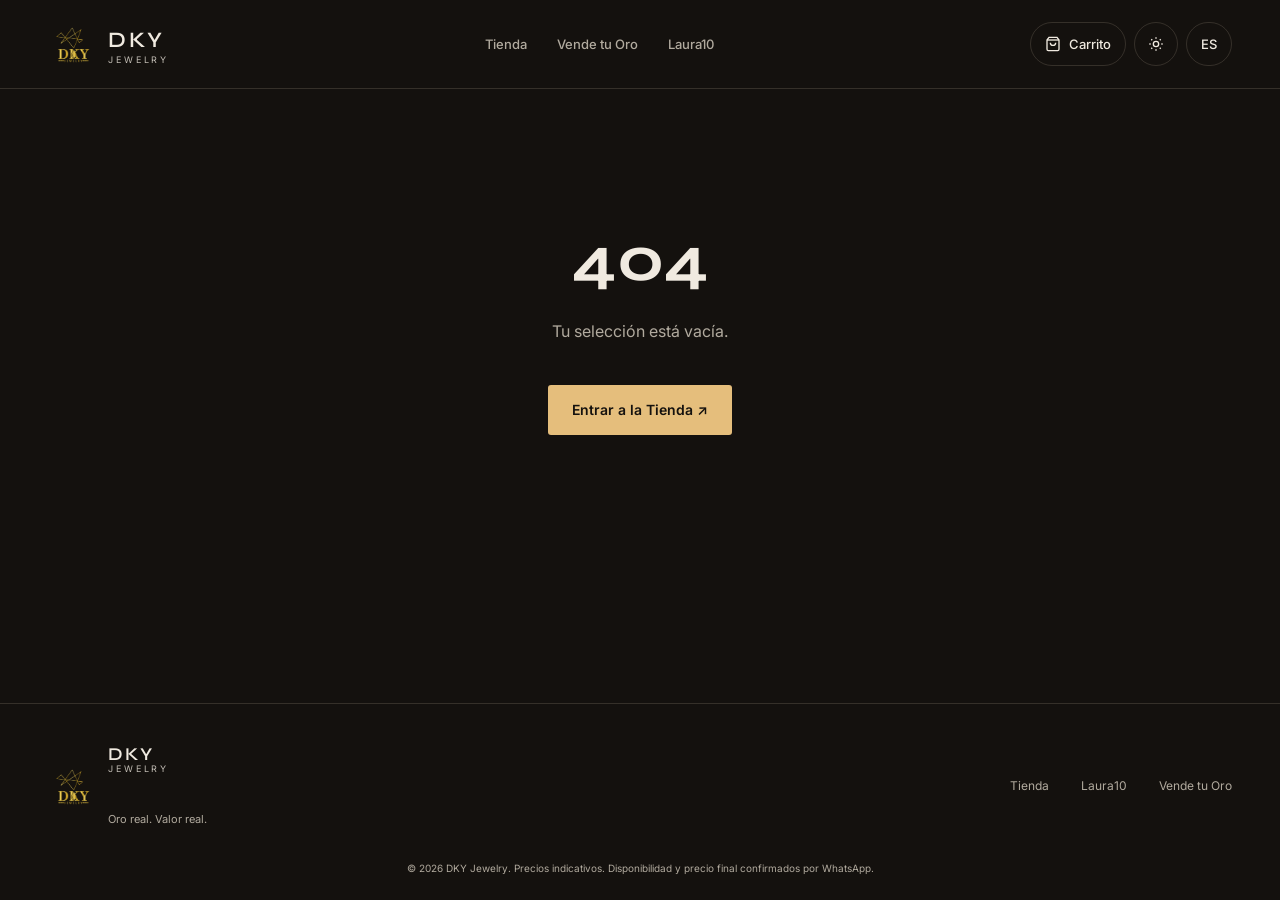
==== index.html @ f1f8ac92 "feat: refresh DKY storefront and add Laura campaign" ====
<!doctype html>
<html lang="es" class="dark">
<head>
  <meta charset="utf-8" />
  <meta name="viewport" content="width=device-width,initial-scale=1" />
  <title>DKY Jewelry | Oro fino y compra de oro</title>
  <base href="/">
  <script>
    (function() {
      var restore = sessionStorage.getItem('dky_restore_path');
      if (restore) {
        sessionStorage.removeItem('dky_restore_path');
        history.replaceState(null, '', restore);
      }
    })();
  </script>
  <meta name="description" content="Compra joyas de oro fino de 14k a 22k y vende tu oro a tasas internacionales en vivo. Transparente, justo y rápido." />
  <link rel="icon" href="assets/dky-logo.png" />
  <link rel="preconnect" href="https://fonts.googleapis.com" />
  <link rel="preconnect" href="https://fonts.gstatic.com" crossorigin />
  <link rel="stylesheet" href="https://fonts.googleapis.com/css2?family=Bodoni+Moda:ital,wght@0,500;0,600;1,500&family=Syne:wght@500;600;700;800&family=Inter:wght@300;400;500;600;700&display=swap" />
  <link rel="stylesheet" href="styles.css?v=4" />
  <link rel="stylesheet" href="brand.css?v=4" />
  <link rel="stylesheet" href="campaign.css?v=4" />
</head>
<body>
  <a class="skip-link" href="#app" data-i18n="skip_content">Ir al contenido</a>

  <header id="site-header">
    <div class="container header-inner">
      <a href="/" class="brand">
        <img src="assets/dky-logo.png" alt="DKY Jewelry" width="40" height="40" />
        <span class="brand-text brand-text-up">DKY <small>JEWELRY</small></span>
      </a>
      <nav class="main-nav" id="main-nav" aria-label="Principal">
        <a href="/shop" data-route="/shop" data-i18n="nav_shop">Tienda</a>
        <a href="/sell-gold" data-route="/sell-gold" data-i18n="nav_sell">Vende tu Oro</a>
        <a href="/laura" data-route="/laura" data-i18n="nav_campaign">Laura10</a>
      </nav>
      <div class="header-actions">
        <button type="button" id="cart-btn" class="btn-icon-pill" aria-label="Abrir carrito">
          <svg viewBox="0 0 24 24" width="16" height="16" fill="none" stroke="currentColor" stroke-width="2"><path d="M6 2 3 6v14a2 2 0 0 0 2 2h14a2 2 0 0 0 2-2V6l-3-4Z"/><path d="M3 6h18"/><path d="M16 10a4 4 0 0 1-8 0"/></svg>
          <span data-i18n="cart_btn">Carrito</span>
          <span id="cart-count" class="cart-badge" hidden>0</span>
        </button>
        <button type="button" id="theme-toggle" class="btn-icon" aria-label="Cambiar tema">
          <svg id="icon-sun" viewBox="0 0 24 24" width="16" height="16" fill="none" stroke="currentColor" stroke-width="2"><circle cx="12" cy="12" r="4"/><path d="M12 2v2"/><path d="M12 20v2"/><path d="m4.93 4.93 1.41 1.41"/><path d="m17.66 17.66 1.41 1.41"/><path d="M2 12h2"/><path d="M20 12h2"/><path d="m6.34 17.66-1.41 1.41"/><path d="m19.07 4.93-1.41 1.41"/></svg>
          <svg id="icon-moon" viewBox="0 0 24 24" width="16" height="16" fill="none" stroke="currentColor" stroke-width="2" style="display:none"><path d="M21 12.79A9 9 0 1 1 11.21 3 7 7 0 0 0 21 12.79z"/></svg>
        </button>
        <button type="button" id="lang-toggle" class="btn-icon-pill" aria-label="Cambiar idioma">
          <span id="lang-indicator">ES</span>
        </button>
      </div>
    </div>
  </header>

  <main id="app" tabindex="-1"></main>

  <footer id="site-footer">
    <div class="container footer-inner">
        <div class="brand">
          <img src="assets/dky-logo.png" alt="" width="32" height="32" />
          <span class="brand-text">DKY <small>JEWELRY</small><br><span class="muted small" data-i18n="footer_tagline">Oro real. Valor real.</span></span>
        </div>
      <a href="/shop" data-i18n="nav_shop">Tienda</a>
      <a href="/laura" data-i18n="nav_campaign">Laura10</a>
      <a href="/sell-gold" data-i18n="nav_sell">Vende tu Oro</a>
    </div>
    <p class="muted xsmall last">© <span id="year"></span> DKY Jewelry. <span data-i18n="footer_note">Precios indicativos. Disponibilidad y precio final confirmados por WhatsApp.</span></p>
  </footer>

  <!-- Cart drawer -->
  <div id="cart-overlay" class="overlay" hidden></div>
  <aside id="cart-drawer" class="drawer" hidden aria-hidden="true" role="dialog" aria-modal="true" aria-labelledby="cart-title">
    <header class="drawer-head">
      <h2 id="cart-title" data-i18n="cart_title">Tu Selección</h2>
      <button type="button" id="cart-close" class="btn-icon" aria-label="Cerrar carrito">
        <svg viewBox="0 0 24 24" width="16" height="16" fill="none" stroke="currentColor" stroke-width="2"><path d="M18 6 6 18"/><path d="m6 6 12 12"/></svg>
      </button>
    </header>
    <div id="cart-body" class="drawer-body"></div>
    <footer id="cart-footer" class="drawer-foot" hidden></footer>
  </aside>

  <!-- Scripts modulares -->
  <script src="config.js?v=4"></script>
  <script src="products.js?v=4"></script>
  <script src="js/i18n.js?v=4"></script>
  <script src="js/theme.js?v=4"></script>
  <script src="js/spot.js?v=4"></script>
  <script src="js/cart.js?v=4"></script>
  <script src="js/pages/home.js?v=4"></script>
  <script src="js/pages/shop.js?v=4"></script>
  <script src="js/pages/product.js?v=4"></script>
  <script src="js/pages/sell.js?v=4"></script>
  <script src="js/pages/not-found.js?v=4"></script>
  <script src="campaign-config.js?v=4"></script>
  <script src="js/pages/campaign.js?v=4"></script>
  <script src="js/router.js?v=4"></script>
  <script src="js/main.js?v=4"></script>
</body>
</html>
---- styles.css ----
:root {
  --background: oklch(0.18 0.012 60);
  --foreground: oklch(0.97 0.01 80);
  --card: oklch(0.22 0.015 60);
  --card-2: oklch(0.24 0.015 60);
  --muted: oklch(0.24 0.015 60);
  --muted-fg: oklch(0.72 0.02 80);
  --border: rgba(255,255,255,0.10);
  --gold: oklch(0.85 0.16 85);
  --gold-bright: oklch(0.92 0.17 88);
  --gold-deep: oklch(0.6 0.14 80);
  --emerald: oklch(0.7 0.16 155);
  --rose: oklch(0.65 0.22 25);
  --radius: 14px;
  --font-display: "Syne", Georgia, serif;
  --font-body: "Inter", system-ui, -apple-system, "Segoe UI", sans-serif;
}
html.light {
  --background: oklch(0.94 0.018 75);
  --foreground: oklch(0.22 0.025 60);
  --card: oklch(0.97 0.014 75);
  --card-2: oklch(0.91 0.02 75);
  --muted: oklch(0.91 0.02 75);
  --muted-fg: oklch(0.42 0.03 65);
  --border: rgba(0,0,0,0.10);
  --gold: oklch(0.62 0.14 78);
  --gold-bright: oklch(0.68 0.15 82);
  --gold-deep: oklch(0.42 0.12 72);
}
* { box-sizing: border-box; }
html, body { margin: 0; padding: 0; }
body {
  background: var(--background);
  color: var(--foreground);
  font-family: var(--font-body);
  -webkit-font-smoothing: antialiased;
  min-height: 100vh;
  display: flex;
  flex-direction: column;
}
main { flex: 1; }
img { max-width: 100%; display: block; }
a { color: inherit; text-decoration: none; }
button { font-family: inherit; cursor: pointer; }
h1,h2,h3,h4 { font-family: var(--font-display); margin: 0; letter-spacing: -0.01em; }
.container { max-width: 1120px; margin: 0 auto; padding: 0 20px; }
.muted { color: var(--muted-fg); }
.small { font-size: 14px; }
.xsmall { font-size: 12px; }

/* ============ Fondo ambiental con brillo ============ */
#bg-glow {
  position: fixed; inset: 0; pointer-events: none; z-index: -1; overflow: hidden;
}
.glow {
  position: absolute; border-radius: 50%; filter: blur(120px); opacity: 0.18;
}
.glow-1 { left: -160px; top: 80px; width: 500px; height: 500px; background: var(--gold); }
.glow-2 { right: 0; top: 60%; width: 400px; height: 400px; background: var(--gold-deep); opacity: 0.22; }

/* ============ Header ============ */
#site-header {
  position: sticky; top: 0; z-index: 40;
  background: color-mix(in oklab, var(--background) 70%, transparent);
  backdrop-filter: blur(10px);
  border-bottom: 1px solid color-mix(in oklab, var(--gold) 20%, transparent);
}
.header-inner { display: flex; align-items: center; justify-content: space-between; padding: 16px 20px; gap: 16px; }
.brand { display: inline-flex; align-items: center; gap: 12px; }
.brand img { width: 40px; height: 40px; object-fit: contain; }
.brand-text { font-family: var(--font-display); font-size: 20px; font-weight: 600; letter-spacing: 0.15em; }
@media (max-width: 375px) {.brand-text-up { visibility: hidden; }}
.brand-text small { opacity: 0.6; font-size: 12px; font-weight: 400; letter-spacing: 0.1em; margin-left: 4px; }
.main-nav { display: none; gap: 28px; }
.main-nav a { font-size: 14px; font-weight: 500; color: color-mix(in oklab, var(--foreground) 70%, transparent); transition: color .15s; }
.main-nav a:hover, .main-nav a.active { color: var(--gold-bright); }
@media (min-width: 768px) { .main-nav { display: inline-flex; } }
.header-actions { display: inline-flex; gap: 8px; }
.btn-icon, .btn-icon-pill {
  height: 36px; display: inline-flex; align-items: center; justify-content: center;
  border: 1px solid color-mix(in oklab, var(--gold) 30%, transparent);
  background: color-mix(in oklab, var(--card) 60%, transparent);
  color: var(--foreground);
  border-radius: 999px; transition: all .15s;
}
.btn-icon { width: 36px; }
.btn-icon-pill { padding: 0 12px; gap: 8px; font-size: 13px; font-weight: 500; }
.btn-icon:hover, .btn-icon-pill:hover { border-color: var(--gold); color: var(--gold-bright); }
.cart-badge {
  display: inline-flex; align-items: center; justify-content: center;
  min-width: 20px; height: 20px; padding: 0 6px; margin-left: 4px;
  background: var(--gold-bright); color: var(--background);
  border-radius: 999px; font-size: 11px; font-weight: 700;
}

/* ============ Botones y primitivas ============ */
.btn-primary {
  display: inline-flex; align-items: center; justify-content: center; gap: 8px;
  padding: 14px 28px; border-radius: 999px; border: 0;
  background: var(--gold-bright); color: var(--background);
  font-size: 14px; font-weight: 600;
  box-shadow: 0 0 40px -8px color-mix(in oklab, var(--gold-bright) 40%, transparent);
  transition: box-shadow .2s, transform .1s;
}
.btn-primary:hover { box-shadow: 0 0 60px -8px color-mix(in oklab, var(--gold-bright) 60%, transparent); }
.btn-primary:active { transform: translateY(1px); }
.btn-secondary {
  display: inline-flex; align-items: center; justify-content: center; gap: 8px;
  padding: 14px 28px; border-radius: 999px;
  background: color-mix(in oklab, var(--card) 60%, transparent);
  border: 1px solid color-mix(in oklab, var(--gold) 40%, transparent);
  color: var(--foreground); font-size: 14px; font-weight: 600;
  backdrop-filter: blur(8px);
}
.btn-secondary:hover { border-color: var(--gold); }

.pill {
  display: inline-flex; align-items: center; gap: 8px;
  border: 1px solid color-mix(in oklab, var(--gold) 30%, transparent);
  background: color-mix(in oklab, var(--gold) 10%, transparent);
  color: var(--gold-bright);
  padding: 6px 16px; border-radius: 999px;
  font-size: 11px; font-weight: 600; letter-spacing: 0.15em; text-transform: uppercase;
}
.gold-text {
  background: linear-gradient(135deg, var(--gold-bright), var(--gold-deep));
  -webkit-background-clip: text; background-clip: text; color: transparent;
  font-family: var(--font-display);
}

.card {
  border: 1px solid color-mix(in oklab, var(--gold) 15%, transparent);
  background: color-mix(in oklab, var(--card) 60%, transparent);
  border-radius: var(--radius);
  backdrop-filter: blur(16px);
}

/* ============ Inicio ============ */
.hero { padding: 64px 0 48px; }
.hero-frame {
  border: 1px solid color-mix(in oklab, var(--gold) 22%, transparent);
  background: color-mix(in oklab, var(--card) 40%, transparent);
  border-radius: 24px; padding: 4px;
}
.hero-inner {
  background: linear-gradient(135deg, color-mix(in oklab, var(--card) 80%, transparent), color-mix(in oklab, var(--card) 30%, transparent));
  border-radius: 22px; padding: 32px;
}
@media (min-width: 768px) { .hero-inner { padding: 64px; } .hero { padding: 96px 0 64px; } }
.hero h1 {
  font-size: clamp(36px, 6vw, 76px); line-height: 1.05; font-weight: 700;
  margin-top: 24px; letter-spacing: -0.02em;
}
.hero p.lead { font-size: 18px; color: var(--muted-fg); margin-top: 24px; max-width: 540px; }
.hero-cta { display: flex; flex-wrap: wrap; gap: 12px; margin-top: 32px; }

.spot-ticker {
  display: inline-flex; align-items: center; gap: 12px; margin-top: 32px;
  padding: 10px 20px; border-radius: 999px;
  border: 1px solid var(--border); background: color-mix(in oklab, var(--card) 60%, transparent); backdrop-filter: blur(8px);
}
.spot-ticker .dot { width: 8px; height: 8px; background: var(--emerald); border-radius: 50%; animation: pulse 2s infinite; }
@keyframes pulse { 0%,100% { opacity: 1; } 50% { opacity: 0.3; } }
.spot-ticker .label { font-size: 11px; text-transform: uppercase; letter-spacing: 0.15em; color: var(--muted-fg); }
.spot-ticker .price { font-family: var(--font-display); font-weight: 700; font-size: 16px; color: var(--gold-bright); }

.kpis { padding: 64px 0; }
.kpis-grid { display: grid; gap: 24px; grid-template-columns: 1fr; }
@media (min-width: 768px) { .kpis-grid { grid-template-columns: repeat(3, 1fr); } }
.kpi { padding: 28px; }
.kpi .num { font-size: 36px; font-weight: 700; }

.showcase { padding: 64px 0; }
.showcase-frame { border: 1px solid color-mix(in oklab, var(--gold) 22%, transparent); border-radius: 24px; overflow: hidden; }
.showcase-grid { display: grid; grid-template-columns: 1fr; }
@media (min-width: 768px) { .showcase-grid { grid-template-columns: 1fr 1fr; } }
.showcase img { width: 100%; height: 100%; object-fit: cover; min-height: 280px; }
.showcase-content { padding: 40px; background: color-mix(in oklab, var(--card) 60%, transparent); backdrop-filter: blur(16px); }
@media (min-width: 768px) { .showcase-content { padding: 56px; } }
.showcase-content h2 { font-size: clamp(28px, 4vw, 40px); }
.showcase-list { display: flex; flex-direction: column; gap: 16px; margin-top: 32px; }
.showcase-link {
  display: flex; align-items: center; justify-content: space-between; gap: 16px;
  padding: 16px 20px; border-radius: 12px;
  border: 1px solid var(--border); background: color-mix(in oklab, var(--background) 40%, transparent);
  transition: border-color .15s;
}
.showcase-link:hover { border-color: var(--gold); }
.showcase-link strong { display: block; }
.showcase-link span.sub { font-size: 13px; color: var(--muted-fg); }

/* ============ Tienda ============ */
.shop { padding: 64px 0; }
.shop-head { max-width: 640px; margin-bottom: 32px; }
.shop-head h1 { font-size: clamp(32px, 5vw, 48px); margin-top: 20px; font-weight: 700; }
.shop-head p { color: var(--muted-fg); margin-top: 16px; }

.cat-filter { display: flex; flex-wrap: wrap; gap: 8px; margin-bottom: 36px; }
.cat-btn {
  display: inline-flex; align-items: center; gap: 8px;
  padding: 10px 18px; border-radius: 999px;
  border: 1px solid var(--border);
  background: color-mix(in oklab, var(--card) 40%, transparent);
  color: color-mix(in oklab, var(--foreground) 80%, transparent);
  font-size: 14px; font-weight: 500; transition: all .15s;
}
.cat-btn:hover { border-color: var(--gold); }
.cat-btn.active { background: var(--gold-bright); color: var(--background); border-color: var(--gold-bright); }
.cat-btn .count { font-size: 11px; padding: 2px 6px; border-radius: 999px; background: var(--muted); color: var(--muted-fg); }
.cat-btn.active .count { background: rgba(0,0,0,0.2); color: inherit; }

.products-grid { display: grid; gap: 24px; grid-template-columns: 1fr; }
@media (min-width: 640px) { .products-grid { grid-template-columns: repeat(2, 1fr); } }
@media (min-width: 1024px) { .products-grid { grid-template-columns: repeat(3, 1fr); } }
.product-card {
  display: flex; flex-direction: column; overflow: hidden;
  border: 1px solid color-mix(in oklab, var(--gold) 15%, transparent);
  background: color-mix(in oklab, var(--card) 40%, transparent);
  border-radius: 16px; backdrop-filter: blur(16px);
  transition: border-color .2s;
}
.product-card:hover { border-color: var(--gold); }
.product-img { position: relative; aspect-ratio: 1; overflow: hidden; background: color-mix(in oklab, var(--background) 40%, transparent); }
.product-img img { width: 100%; height: 100%; object-fit: cover; transition: transform .5s; }
.product-card:hover .product-img img { transform: scale(1.05); }
.karat-tag {
  position: absolute; top: 12px; left: 12px;
  background: color-mix(in oklab, var(--background) 70%, transparent);
  color: var(--gold-bright); backdrop-filter: blur(6px);
  padding: 4px 10px; border-radius: 999px;
  font-size: 11px; font-weight: 600; text-transform: uppercase; letter-spacing: 0.1em;
}
.product-body { padding: 20px; display: flex; flex-direction: column; flex: 1; }
.product-cat { font-size: 11px; text-transform: uppercase; letter-spacing: 0.1em; color: var(--muted-fg); }
.product-name { font-size: 18px; font-weight: 600; margin-top: 4px; font-family: var(--font-body); }
.product-desc { font-size: 14px; color: var(--muted-fg); margin-top: 4px; display: -webkit-box; -webkit-line-clamp: 2; -webkit-box-orient: vertical; overflow: hidden; }
.product-row { display: flex; align-items: center; justify-content: space-between; margin-top: 16px; }
.product-name {
  padding: 8px 12px 0;
  font-size: 13px;
  font-weight: 600;
  line-height: 1.3;
  color: var(--foreground);
  white-space: nowrap;
  overflow: hidden;
  text-overflow: ellipsis;
}
.product-price { font-family: var(--font-display); font-size: 18px; font-weight: 700; color: var(--gold-bright); }
.product-view { font-size: 12px; color: color-mix(in oklab, var(--foreground) 70%, transparent); display: inline-flex; align-items: center; gap: 4px; }
.product-card:hover .product-view { color: var(--gold-bright); }
.add-btn, .whatsapp-inquiry {
  margin-top: 16px;
  display: inline-flex; align-items: center; justify-content: center; gap: 8px;
  padding: 10px 16px; border-radius: 999px; border: 0;
  background: var(--gold-bright); color: var(--background);
  font-size: 14px; font-weight: 600; transition: all .2s;
  margin-bottom: 10px;
}
.add-btn:hover, .whatsapp-inquiry:hover{ box-shadow: 0 0 30px -8px color-mix(in oklab, var(--gold-bright) 60%, transparent); }
.add-btn.added { background: var(--gold-deep); }

.whatsapp-inquiry {
  border: 2px solid var(--gold-bright);
  background: transparent;
  color: var(--gold-bright);
}

.whatsapp-inquiry:hover {
  background: var(--gold-bright);
  color: var(--background);
  transform: translateY(-1px);
}

/* ============ Detalle de producto ============ */
.product-page { padding: 48px 0; }
.back-link { display: inline-flex; align-items: center; gap: 8px; font-size: 14px; color: var(--muted-fg); margin-bottom: 32px; }
.back-link:hover { color: var(--gold-bright); }
.pp-grid { display: grid; gap: 40px; grid-template-columns: 1fr; }
@media (min-width: 768px) { .pp-grid { grid-template-columns: 1fr 1fr; } }
.pp-img-frame {
  border: 1px solid color-mix(in oklab, var(--gold) 20%, transparent);
  background: color-mix(in oklab, var(--card) 40%, transparent);
  border-radius: 24px; overflow: hidden;
}
.pp-img-frame img { aspect-ratio: 1; object-fit: cover; width: 100%; }
.pp-info h1 { font-size: clamp(32px, 5vw, 48px); margin-top: 8px; font-weight: 700; }
.pp-cat { font-size: 11px; text-transform: uppercase; letter-spacing: 0.15em; color: var(--gold-bright); }
.pp-desc { color: var(--muted-fg); margin-top: 16px; }
.pp-price-row { display: flex; align-items: baseline; gap: 12px; margin-top: 24px; }
.pp-price { font-size: clamp(32px, 4vw, 44px); font-weight: 700; }
.pp-meta { font-size: 14px; color: var(--muted-fg); }
.pp-add { margin-top: 32px; }
.details-card { padding: 24px; margin-top: 40px; }
.details-card h2 { font-family: var(--font-body); font-size: 13px; font-weight: 600; text-transform: uppercase; letter-spacing: 0.1em; color: color-mix(in oklab, var(--foreground) 80%, transparent); }
.details-card ul { list-style: none; padding: 0; margin: 16px 0 0; display: flex; flex-direction: column; gap: 8px; }
.details-card li { font-size: 14px; color: var(--muted-fg); display: flex; align-items: flex-start; gap: 8px; }
.details-card li::before { content: ""; width: 6px; height: 6px; background: var(--gold-bright); border-radius: 50%; margin-top: 7px; flex-shrink: 0; }
.related { margin-top: 80px; }
.related h2 { font-size: 24px; margin-bottom: 24px; font-weight: 700; }
.related-grid { display: grid; gap: 24px; grid-template-columns: 1fr; }
@media (min-width: 640px) { .related-grid { grid-template-columns: repeat(3, 1fr); } }

/* ============ Vender oro ============ */
.sell { padding: 48px 0; }
.sell-head { margin-bottom: 32px; }
.sell-head h1 { font-size: clamp(32px, 5vw, 48px); margin-top: 20px; font-weight: 700; }
.sell-head p { color: var(--muted-fg); margin-top: 16px; max-width: 580px; }

/* Chart */
.chart {
  border: 1px solid color-mix(in oklab, var(--gold) 25%, transparent);
  background: linear-gradient(135deg, color-mix(in oklab, var(--card) 80%, transparent), color-mix(in oklab, var(--card) 30%, transparent));
  border-radius: 16px; padding: 20px; margin-bottom: 40px;
  backdrop-filter: blur(16px);
  box-shadow: 0 0 60px -30px color-mix(in oklab, var(--gold-bright) 40%, transparent);
}
.chart-head { display: flex; justify-content: space-between; align-items: flex-end; flex-wrap: wrap; gap: 12px; margin-bottom: 16px; }
.chart-head .meta { font-size: 11px; text-transform: uppercase; letter-spacing: 0.15em; color: var(--muted-fg); display: flex; align-items: center; gap: 8px; }
.chart-head .meta .dot { width: 6px; height: 6px; background: var(--emerald); border-radius: 50%; animation: pulse 2s infinite; display: inline-block; }
.chart-price-row { display: flex; align-items: baseline; gap: 12px; margin-top: 6px; }
.chart-price { font-family: var(--font-display); font-size: clamp(28px, 4vw, 36px); font-weight: 700; }
.chart-change { display: inline-flex; align-items: center; gap: 4px; padding: 2px 10px; border-radius: 999px; font-size: 12px; font-weight: 600; }
.chart-change.up { color: var(--emerald); background: color-mix(in oklab, var(--emerald) 15%, transparent); }
.chart-change.down { color: var(--rose); background: color-mix(in oklab, var(--rose) 15%, transparent); }
.chart-time { font-family: ui-monospace, SFMono-Regular, monospace; font-size: 11px; color: var(--muted-fg); margin-top: 4px; }
.range-tabs { display: inline-flex; padding: 4px; border-radius: 999px; border: 1px solid var(--border); background: color-mix(in oklab, var(--card) 40%, transparent); }
.range-tabs button {
  padding: 4px 12px; border-radius: 999px; border: 0; background: transparent;
  color: color-mix(in oklab, var(--foreground) 70%, transparent);
  font-size: 12px; font-weight: 600;
}
.range-tabs button.active { background: var(--gold-bright); color: var(--background); }
#chart-svg { width: 100%; height: 220px; cursor: crosshair; touch-action: none; }
.chart-stats { display: grid; grid-template-columns: repeat(2, 1fr); gap: 12px; margin-top: 16px; }
@media (min-width: 640px) { .chart-stats { grid-template-columns: repeat(4, 1fr); } }
.chart-stat { padding: 8px 12px; border-radius: 8px; border: 1px solid color-mix(in oklab, var(--border) 50%, transparent); background: color-mix(in oklab, var(--background) 30%, transparent); }
.chart-stat .l { font-size: 10px; text-transform: uppercase; letter-spacing: 0.1em; color: var(--muted-fg); }
.chart-stat .v { font-family: ui-monospace, SFMono-Regular, monospace; font-size: 14px; font-weight: 700; }
.chart-foot { text-align: center; font-size: 10px; color: var(--muted-fg); margin-top: 12px; }

/* Calculator */
.calc-grid { display: grid; gap: 32px; grid-template-columns: 1fr; }
@media (min-width: 1024px) { .calc-grid { grid-template-columns: 3fr 2fr; } }
.calc-panel { padding: 28px; display: flex; flex-direction: column; gap: 24px; border: 1px solid color-mix(in oklab, var(--gold) 20%, transparent); border-radius: 16px; background: color-mix(in oklab, var(--card) 40%, transparent); backdrop-filter: blur(16px); }
.field-label { font-size: 12px; font-weight: 600; text-transform: uppercase; letter-spacing: 0.1em; color: color-mix(in oklab, var(--foreground) 80%, transparent); display: block; margin-bottom: 12px; }
.karat-row { display: flex; flex-wrap: wrap; gap: 8px; }
.karat-btn { padding: 8px 16px; border-radius: 999px; border: 1px solid var(--border); background: color-mix(in oklab, var(--card) 40%, transparent); color: color-mix(in oklab, var(--foreground) 80%, transparent); font-size: 14px; font-weight: 500; }
.karat-btn:hover { border-color: var(--gold); }
.karat-btn.active { background: var(--gold-bright); color: var(--background); border-color: var(--gold-bright); }
.purity-note { font-size: 12px; color: var(--muted-fg); margin-top: 8px; }
.weight-input {
  width: 100%; max-width: 220px;
  padding: 12px 16px; border-radius: 8px;
  border: 1px solid var(--border);
  background: color-mix(in oklab, var(--background) 60%, transparent);
  color: var(--foreground);
  font-family: ui-monospace, SFMono-Regular, monospace; font-size: 18px;
  outline: none;
}
.weight-input:focus { border-color: var(--gold-bright); }
.weight-row { display: flex; align-items: center; gap: 8px; }
.weight-row .unit { font-family: ui-monospace, SFMono-Regular, monospace; font-size: 14px; color: var(--muted-fg); }

.toggle-pill {
  display: inline-flex; width: 100%; max-width: 360px;
  padding: 4px; border-radius: 999px;
  border: 1px solid var(--border);
  background: color-mix(in oklab, var(--card) 40%, transparent);
}
.toggle-pill button {
  flex: 1; padding: 8px 16px; border-radius: 999px; border: 0;
  background: transparent; color: color-mix(in oklab, var(--foreground) 70%, transparent);
  font-size: 14px; font-weight: 500; text-transform: capitalize;
}
.toggle-pill button.active { background: var(--gold-bright); color: var(--background); }

.info-callout {
  display: flex; gap: 8px; padding: 12px;
  background: color-mix(in oklab, var(--card) 60%, transparent);
  border-radius: 8px; font-size: 12px; color: var(--muted-fg);
}
.info-callout svg { color: var(--gold-bright); flex-shrink: 0; margin-top: 2px; }

/* Quote */
.quote-panel {
  padding: 28px;
  border: 1px solid color-mix(in oklab, var(--gold) 30%, transparent);
  background: linear-gradient(135deg, color-mix(in oklab, var(--card) 80%, transparent), color-mix(in oklab, var(--card) 30%, transparent));
  border-radius: 16px; backdrop-filter: blur(16px);
}
.quote-label { font-size: 11px; text-transform: uppercase; letter-spacing: 0.15em; color: var(--muted-fg); }
.quote-amount { margin-top: 12px; }
.quote-amount .v { font-family: var(--font-display); font-size: clamp(32px, 4vw, 44px); font-weight: 700; }
.quote-amount .sep { color: var(--muted-fg); margin: 0 8px; }
.quote-amount .ccy { font-size: 14px; color: var(--muted-fg); margin-left: 8px; }
.quote-list { list-style: none; padding: 0; margin: 24px 0 0; display: flex; flex-direction: column; gap: 8px; }
.quote-list li { display: flex; justify-content: space-between; font-size: 14px; color: var(--muted-fg); }
.quote-list li span:last-child { font-family: ui-monospace, SFMono-Regular, monospace; color: var(--foreground); }
.quote-cta { width: 100%; margin-top: 24px; }
.quote-foot { text-align: center; font-size: 11px; color: var(--muted-fg); margin-top: 12px; }

/* ============ Carrito drawer ============ */

.overlay { 
  position: fixed; 
  inset: 0; 
  z-index: 50; 
  background: rgba(0,0,0,0.6); 
  backdrop-filter: blur(4px); 
  display: none;
}
.drawer {
  position: fixed; right: 0; top: 0; bottom: 0; z-index: 51;
  width: 100%; max-width: 420px;
  background: var(--background);
  border-left: 1px solid color-mix(in oklab, var(--gold) 20%, transparent);
  display: flex; flex-direction: column; box-shadow: -10px 0 40px rgba(0,0,0,0.4);
  display: none;
}

.overlay:not([hidden]){
  display: block;
}
.drawer:not([hidden]) {
  display: flex;
  flex-direction: column;
}
.drawer-head { display: flex; justify-content: space-between; align-items: center; padding: 20px 24px; border-bottom: 1px solid color-mix(in oklab, var(--gold) 15%, transparent); }
.drawer-head h2 { font-size: 20px; font-weight: 600; }
.drawer-body { flex: 1; overflow-y: auto; padding: 20px 24px; }
.drawer-body .empty { text-align: center; color: var(--muted-fg); padding: 60px 0; }
.cart-item { display: flex; gap: 16px; padding: 12px; border: 1px solid color-mix(in oklab, var(--gold) 12%, transparent); background: color-mix(in oklab, var(--card) 40%, transparent); border-radius: 12px; margin-bottom: 16px; }
.cart-item img { width: 80px; height: 80px; border-radius: 8px; object-fit: cover; flex-shrink: 0; }
.cart-item .info { flex: 1; display: flex; flex-direction: column; }
.cart-item .info-top { display: flex; justify-content: space-between; gap: 8px; }
.cart-item .name { font-weight: 500; }
.cart-item .meta { font-size: 12px; color: var(--muted-fg); }
.cart-item .remove { background: none; border: 0; color: var(--muted-fg); padding: 4px; }
.cart-item .remove:hover { color: var(--rose); }
.cart-item .controls { margin-top: auto; padding-top: 8px; display: flex; justify-content: space-between; align-items: center; }
.qty { display: inline-flex; align-items: center; border: 1px solid var(--border); border-radius: 999px; }
.qty button { background: none; border: 0; padding: 4px 8px; color: var(--foreground); }
.qty button:hover { color: var(--gold-bright); }
.qty span { width: 28px; text-align: center; font-size: 14px; font-weight: 500; }
.cart-item .item-price { font-family: ui-monospace, SFMono-Regular, monospace; font-weight: 600; font-size: 14px; }
.drawer-foot { padding: 20px 24px; border-top: 1px solid color-mix(in oklab, var(--gold) 15%, transparent); }
.drawer-total { display: flex; justify-content: space-between; align-items: baseline; }
.drawer-total .l { font-size: 12px; text-transform: uppercase; letter-spacing: 0.1em; color: var(--muted-fg); }
.drawer-total .v { font-family: var(--font-display); font-size: 24px; font-weight: 700; }
.drawer-foot .note { font-size: 11px; color: var(--muted-fg); margin: 4px 0 16px; }
.drawer-foot .clear { width: 100%; background: none; border: 0; margin-top: 8px; padding: 8px; font-size: 12px; color: var(--muted-fg); }
.drawer-foot .clear:hover { color: var(--rose); }

/* ============ Footer ============ */
#site-footer { border-top: 1px solid color-mix(in oklab, var(--gold) 15%, transparent); margin-top: 80px; padding: 40px 0; text-align: center;}
.footer-inner { display: grid; gap: 24px; grid-template-columns: 1fr; align-items: start; }
@media (min-width: 768px) {
  .footer-inner {
    grid-template-columns: 1fr auto auto;
    
  }
}
.footer-links { display: flex; gap: 24px; }
.footer-links a { font-size: 14px; color: var(--muted-fg); }
.footer-links a:hover { color: var(--gold-bright); }
.last{
  min-width: max-content;
  align-self: center;
}

/* =============================================
   ADMIN & LOGIN – ESTILOS COMPLETOS (RESPONSIVE)
   ============================================= */

/* ---------- contenedores principales ---------- */
.auth-container,
.admin-container {
  width: 100%;
  margin: 0;
  padding: 0;
}

/* Tarjetas (panel de admin y formulario de login/edición) */
.auth-card,
.admin-card {
  background: rgba(255, 255, 255, 0.03);
  border: 1px solid var(--border);
  border-radius: 16px;
  margin: 24px 16px;
  padding: 32px 24px;
  backdrop-filter: blur(12px);
  width: auto;
}

/* En pantallas ≥768px la tarjeta se centra y adopta un ancho máximo amplio */
@media (min-width: 768px) {
  .auth-card,
  .admin-card {
    margin: 40px auto;
    max-width: 1200px;        /* se expande hasta 1200px en monitores normales */
    padding: 40px 36px;
  }
}

/* En pantallas muy grandes (≥1400px) ocupa el 90% del viewport */
@media (min-width: 1400px) {
  .auth-card,
  .admin-card {
    max-width: 90%;
    margin: 40px auto;
  }
}

/* El login siempre se ve centrado pero no tan ancho como el admin */
.auth-card {
  max-width: 520px;           /* login mantiene una anchura cómoda */
  margin: 80px auto;
}

/* ---------- tipografía interna ---------- */
.auth-card h2,
.admin-card h1 {
  font-family: 'Syne', sans-serif;
  font-size: 28px;
  font-weight: 700;
  margin-bottom: 24px;
  color: var(--foreground);
  text-align: left;          /* mejor alineado a la izquierda en panel */
}

.auth-card h2 {
  text-align: center;
}

/* ---------- cabecera del panel ---------- */
.admin-header {
  display: flex;
  justify-content: space-between;
  align-items: flex-start;
  gap: 16px;
  margin-bottom: 32px;
  flex-wrap: wrap;           /* permite que los botones bajen si faltara espacio */
}

.admin-header h1 {
  font-size: 2rem;
  margin: 0;
  line-height: 1.2;
}

.admin-subtitle {
  color: var(--gold-bright);
  font-size: 0.95rem;
  margin-top: 4px;
  opacity: 0.8;
  font-style: italic;
}

/* Botones de cabecera */
.admin-header .btn-primary,
.admin-header .btn-secondary {
  padding: 12px 24px;
  font-size: 14px;
  line-height: 1.2;
  min-width: 140px;
  white-space: center;
}

#add-product, #save-product{
  margin: 0;
}

/* ---------- campos de formulario (login y admin) ---------- */
.auth-card input,
.admin-card input,
.admin-card select,
.admin-card textarea {
  width: 100%;
  padding: 12px 16px;
  margin: 8px 0;
  background: var(--surface);
  border: 1px solid var(--border);
  border-radius: 8px;
  color: var(--foreground);
  font-family: 'Inter', sans-serif;
  font-size: 15px;
  transition: border-color 0.2s, box-shadow 0.2s;
}

.auth-card input:focus,
.admin-card input:focus,
.admin-card select:focus,
.admin-card textarea:focus {
  outline: none;
  border-color: var(--gold-bright);
  box-shadow: 0 0 0 3px rgba(212, 175, 55, 0.15);
}

.admin-card label {
  display: block;
  margin-top: 16px;
  font-weight: 600;
  font-size: 14px;
  color: var(--foreground);
  opacity: 0.85;
}

.admin-form textarea {
  min-height: 80px;
}

.field-half {
  width: 48%;
  display: inline-block;
  vertical-align: top;
  margin-right: 2%;
}
.field-half:nth-child(even) {
  margin-right: 0;
}
.field-full {
  width: 100%;
}
.field-row {
  display: flex;
  flex-wrap: wrap;
  gap: 12px;
} 

/* ---------- botones generales ---------- */
.auth-card .btn-primary,
.admin-card .btn-primary {
  width: auto;               /* ya no 100% forzado */
  padding: 14px 28px;
  margin-top: 20px;
  background: var(--gold-bright);
  color: #000;
  border: none;
  border-radius: 8px;
  font-family: 'Syne', sans-serif;
  font-weight: 700;
  font-size: 16px;
  text-transform: uppercase;
  letter-spacing: 0.5px;
  transition: background 0.2s, transform 0.1s;
  cursor: pointer;
  display: inline-block;
}

.auth-card .btn-primary:hover,
.admin-card .btn-primary:hover {
  background: #e6c468;
  transform: translateY(-1px);
}

.admin-card .btn-secondary {
  width: auto;
  padding: 10px 24px;
  background: transparent;
  border: 1px solid var(--border);
  color: var(--foreground);
  border-radius: 8px;
  font-weight: 600;
  cursor: pointer;
  transition: background 0.2s;
}

.admin-card .btn-secondary:hover {
  background: rgba(255, 255, 255, 0.05);
}

/* Grupo de botones en formularios */
.admin-form .btn-group {
  display: flex;
  gap: 12px;
  margin-top: 24px;
}

/* ---------- lista de productos ---------- */
.admin-list {
  display: grid;
  grid-template-columns: 1fr;            /* una columna en móvil */
  gap: 12px;
  margin-top: 24px;
}

@media (min-width: 768px) {
  .admin-list {
    grid-template-columns: repeat(2, 1fr); /* tablet: 2 columnas */
  }
}

@media (min-width: 1100px) {
  .admin-list {
    grid-template-columns: repeat(3, 1fr); /* escritorio: 3 columnas */
  }
}

/* Tarjeta de producto individual */
.admin-product-card {
  display: flex;
  align-items: center;
  gap: 16px;
  background: var(--surface);
  border: 1px solid var(--border);
  border-radius: 12px;
  padding: 16px;
  transition: background 0.2s, border-color 0.2s;
  height: 100%;
}

.admin-product-card:hover {
  background: rgba(255,255,255,0.06);
  border-color: var(--gold-bright);
}

.admin-thumb {
  width: 64px;
  height: 64px;
  object-fit: cover;
  border-radius: 8px;
  flex-shrink: 0;
  border: 1px solid var(--border);
  background: #111;
}

.admin-product-info {
  flex: 1;
  min-width: 0;
}

.admin-name {
  font-size: 15px;
  font-weight: 600;
  display: block;
  margin-bottom: 6px;
  line-height: 1.3;
  color: var(--foreground);
  word-break: break-word;
}

/* Chips de metadatos */
.admin-meta {
  display: flex;
  flex-wrap: wrap;
  gap: 6px;
}

.admin-meta-item {
  font-size: 11px;
  font-weight: 500;
  letter-spacing: 0.3px;
  color: var(--foreground);
  background: rgba(255, 255, 255, 0.08);
  border-radius: 20px;
  padding: 3px 10px;
  border: 1px solid var(--border);
  display: inline-block;
}

.admin-price {
  background: rgba(212, 175, 55, 0.15);
  border-color: var(--gold-bright);
  color: var(--gold-bright);
  font-weight: 700;
}

/* Botones editar/eliminar */
.admin-actions {
  display: flex;
  gap: 6px;
  flex-shrink: 0;
}

.edit-btn,
.delete-btn {
  padding: 8px 14px;
  border-radius: 8px;
  font-size: 13px;
  font-weight: 600;
  border: none;
  cursor: pointer;
  transition: all 0.2s;
  letter-spacing: 0.3px;
}

.edit-btn {
  background: rgba(212, 175, 55, 0.15);
  color: var(--gold-bright);
}

.edit-btn:hover {
  background: var(--gold-bright);
  color: #000;
  transform: translateY(-1px);
}

.delete-btn {
  background: rgba(232, 69, 69, 0.2);
  color: #ff8a8a;
}

.delete-btn:hover {
  background: var(--rose);
  color: white;
  transform: translateY(-1px);
}

/* Estado vacío */
.empty-state {
  text-align: center;
  padding: 60px 20px;
  font-size: 18px;
  color: var(--muted);
  border: 1px dashed var(--border);
  border-radius: 16px;
  background: rgba(255,255,255,0.02);
}

/* Mensaje de error */
.error-msg {
  color: var(--rose);
  font-size: 14px;
  margin-top: 12px;
  text-align: center;
}

select {
  background: var(--surface);
  color: var(--foreground);
  border: 1px solid var(--border);
}

select option {
  background: #1e1e1e;  /* fondo oscuro para opciones */
  color: #fff;
}

.admin-card select {
  -webkit-appearance: none;
  appearance: none;
  background-image: url("data:image/svg+xml,%3Csvg width='10' height='6' viewBox='0 0 10 6' fill='none' xmlns='http://www.w3.org/2000/svg'%3E%3Cpath d='M1 1L5 5L9 1' stroke='%23d4af37' stroke-width='2' stroke-linecap='round' stroke-linejoin='round'/%3E%3C/svg%3E");
  background-repeat: no-repeat;
  background-position: right 12px center;
  padding-right: 32px;
}

/* ============ Responsive admin form ============ */
@media (max-width: 767px) {
  .admin-form .field-row {
    flex-direction: column;
    gap: 0;
  }
  
  .admin-form .field-half {
    width: 100%;
    margin-right: 0;
    display: block;
  }
  
  .admin-form input,
  .admin-form select,
  .admin-form textarea {
    width: 100%;
    font-size: 16px; /* evita zoom en iOS */
  }
  
  .admin-form .btn-group {
    flex-direction: column;
    gap: 12px;
  }
  
  .admin-form .btn-group button {
    width: 100%;
  }
  
  .admin-card {
    margin: 16px 8px;
    padding: 24px 16px;
  }
}

/* ============ NUEVO FORMULARIO ADMIN (bonito) ============ */
.admin-form-wrapper {
  display: flex;
  align-items: center;
  justify-content: center;
  min-height: calc(100vh - 80px);
  padding: 20px;
}

.admin-form-card {
  background: linear-gradient(145deg, 
    color-mix(in oklab, var(--card) 70%, transparent) 0%, 
    color-mix(in oklab, var(--card) 40%, transparent) 100%);
  border: 1px solid color-mix(in oklab, var(--gold) 20%, transparent);
  border-radius: 24px;
  padding: 40px;
  width: 100%;
  max-width: 1100px;
  backdrop-filter: blur(20px);
  box-shadow: 0 25px 50px -20px rgba(0,0,0,0.4), 
              0 0 0 1px color-mix(in oklab, var(--gold-bright) 10%, transparent);
}

.admin-form-header {
  display: flex;
  justify-content: space-between;
  align-items: flex-start;
  margin-bottom: 32px;
  border-bottom: 1px solid color-mix(in oklab, var(--gold) 15%, transparent);
  padding-bottom: 20px;
}

.admin-form-title {
  font-family: var(--font-display);
  font-size: 2rem;
  font-weight: 700;
  margin: 0;
  background: linear-gradient(135deg, var(--gold-bright), var(--gold-deep));
  -webkit-background-clip: text;
  background-clip: text;
  color: transparent;
}

.admin-form-subtitle {
  color: var(--muted-fg);
  margin: 8px 0 0;
  font-size: 0.95rem;
}

/* Cuadrícula principal de 2 columnas */
.form-row-2col {
  display: grid;
  grid-template-columns: 1fr 1fr;
  gap: 32px;
  margin-bottom: 32px;
}

/* En móvil, una columna */
@media (max-width: 768px) {
  .form-row-2col {
    grid-template-columns: 1fr;
    gap: 20px;
  }
  .admin-form-card {
    padding: 24px;
  }
}

.form-col {
  display: flex;
  flex-direction: column;
  gap: 20px;
}

.form-section {
  margin-bottom: 4px;
}

.form-section-image {
  margin-bottom: 32px;
}

.form-label-icon {
  display: block;
  font-size: 0.8rem;
  font-weight: 600;
  text-transform: uppercase;
  letter-spacing: 0.08em;
  color: var(--gold-bright);
  margin-bottom: 8px;
  opacity: 0.9;
}

/* Inputs y textareas */
.admin-form-new input,
.admin-form-new select,
.admin-form-new textarea {
  width: 100%;
  padding: 14px 16px;
  background: color-mix(in oklab, var(--background) 60%, transparent);
  border: 1px solid color-mix(in oklab, var(--gold) 15%, transparent);
  border-radius: 12px;
  color: var(--foreground);
  font-family: var(--font-body);
  font-size: 0.95rem;
  transition: all 0.2s ease;
  outline: none;
}

.admin-form-new input:focus,
.admin-form-new select:focus,
.admin-form-new textarea:focus {
  border-color: var(--gold-bright);
  box-shadow: 0 0 0 3px color-mix(in oklab, var(--gold-bright) 15%, transparent);
  background: color-mix(in oklab, var(--background) 80%, transparent);
}

.admin-form-new textarea {
  resize: vertical;
  min-height: 80px;
}

.admin-form-new select {
  appearance: none;
  background-image: url("data:image/svg+xml,%3Csvg width='12' height='8' viewBox='0 0 12 8' fill='none' xmlns='http://www.w3.org/2000/svg'%3E%3Cpath d='M1 1.5L6 6.5L11 1.5' stroke='%23d4af37' stroke-width='2' stroke-linecap='round' stroke-linejoin='round'/%3E%3C/svg%3E");
  background-repeat: no-repeat;
  background-position: right 16px center;
  padding-right: 40px;
}

/* Mini‑fila para dos campos dentro de una columna */
.form-row-2col-inner {
  display: grid;
  grid-template-columns: 1fr 1fr;
  gap: 12px;
}

/* Área de subida de imagen mejorada */
.image-upload-area {
  border: 2px dashed color-mix(in oklab, var(--gold-bright) 30%, transparent);
  border-radius: 16px;
  padding: 40px 20px;
  text-align: center;
  cursor: pointer;
  transition: all 0.3s ease;
  background: color-mix(in oklab, var(--background) 40%, transparent);
  min-height: 220px;
  display: flex;
  align-items: center;
  justify-content: center;
  position: relative;
  overflow: hidden;
}

.image-upload-area:hover {
  border-color: var(--gold-bright);
  background: color-mix(in oklab, var(--gold-bright) 5%, transparent);
}

.image-upload-area.dragover {
  border-color: var(--gold-bright);
  background: color-mix(in oklab, var(--gold-bright) 10%, transparent);
  box-shadow: inset 0 0 30px color-mix(in oklab, var(--gold-bright) 15%, transparent);
}

.upload-placeholder {
  display: flex;
  flex-direction: column;
  align-items: center;
  gap: 12px;
  color: var(--muted-fg);
  font-size: 0.95rem;
}

.upload-placeholder svg {
  color: var(--gold-bright);
  opacity: 0.7;
}

.image-preview {
  max-width: 100%;
  max-height: 260px;
  object-fit: contain;
  border-radius: 12px;
  box-shadow: 0 4px 20px rgba(0,0,0,0.3);
}

/* Botones de acciones al final */
.form-actions {
  display: flex;
  justify-content: flex-end;
  gap: 16px;
  margin-top: 32px;
  padding-top: 20px;
  border-top: 1px solid color-mix(in oklab, var(--gold) 15%, transparent);
}

/* Ajustes para el botón primario en este contexto */
.admin-form-new .btn-primary {
  padding: 14px 32px;
  font-size: 1rem;
}

.admin-form-new .btn-secondary {
  padding: 14px 32px;
  font-size: 1rem;
}

/* Responsive */
@media (max-width: 480px) {
  .form-row-2col-inner {
    grid-template-columns: 1fr;
  }
  .form-actions {
    flex-direction: column;
  }
  .form-actions .btn-primary,
  .form-actions .btn-secondary {
    width: 100%;
    justify-content: center;
  }
}

/* --- Productos similares en detalle de producto --- */
.similar-products {
  margin-top: 2rem;
}
.similar-title {
  font-size: 1.1rem;
  font-weight: 600;
  margin-bottom: 1rem;
  color: var(--foreground);
  font-family: var(--font-display);
}
.similar-grid {
  display: grid;
  grid-template-columns: repeat(2, 1fr);
  gap: 0.75rem;
}
@media (min-width: 480px) {
  .similar-grid {
    grid-template-columns: repeat(3, 1fr);
  }
}
.similar-card {
  display: flex;
  flex-direction: column;
  border: 1px solid var(--border);
  border-radius: 12px;
  overflow: hidden;
  background: color-mix(in oklab, var(--card) 40%, transparent);
  text-decoration: none;
  transition: border-color 0.2s, transform 0.2s;
}
.similar-card:hover {
  border-color: var(--gold);
  transform: translateY(-2px);
}
.similar-img {
  position: relative;
  aspect-ratio: 1;
  overflow: hidden;
  background: var(--background);
}
.similar-img img {
  width: 100%;
  height: 100%;
  object-fit: cover;
  transition: transform 0.4s;
}
.similar-card:hover .similar-img img {
  transform: scale(1.05);
}
.small-karat {
  position: absolute;
  top: 6px;
  left: 6px;
  background: color-mix(in oklab, var(--background) 85%, transparent);
  backdrop-filter: blur(4px);
  padding: 2px 6px;
  border-radius: 999px;
  font-size: 10px;
  font-weight: 600;
  color: var(--gold-bright);
  letter-spacing: 0.05em;
}
.similar-name {
  font-size: 0.8rem;
  font-weight: 500;
  padding: 0.5rem 0.5rem 0;
  color: var(--foreground);
  white-space: nowrap;
  overflow: hidden;
  text-overflow: ellipsis;
}
.similar-price {
  font-size: 0.75rem;
  color: var(--gold-bright);
  font-family: var(--font-display);
  font-weight: 600;
  padding: 0.25rem 0.5rem 0.5rem;
}
---- brand.css ----
/* DKY: warm charcoal, brushed gold, jewelry-first photography. */
:root {
  --background: oklch(0.18 0.008 65);
  --foreground: oklch(0.94 0.015 80);
  --card: oklch(0.22 0.01 65);
  --card-2: oklch(0.26 0.012 65);
  --muted: var(--card-2);
  --muted-fg: oklch(0.74 0.018 80);
  --gold: oklch(0.76 0.095 80);
  --gold-bright: oklch(0.82 0.095 80);
  --gold-deep: oklch(0.60 0.09 80);
  --border: oklch(0.75 0.035 80 / 0.2);
  --font-editorial: "Bodoni Moda", Georgia, serif;
  --radius: 4px;
  color-scheme: dark;
}
html.light {
  --background: oklch(0.97 0.01 80);
  --foreground: oklch(0.25 0.014 65);
  --card: oklch(0.94 0.017 80);
  --card-2: oklch(0.91 0.024 80);
  --muted: var(--card-2);
  --muted-fg: oklch(0.45 0.015 65);
  --gold: oklch(0.49 0.09 75);
  --gold-bright: oklch(0.47 0.085 75);
  --gold-deep: oklch(0.40 0.075 75);
  --border: oklch(0.35 0.02 65 / 0.18);
  color-scheme: light;
}
body { line-height: 1.6; }
[hidden] { display: none !important; }
:focus-visible { outline: 2px solid var(--gold-bright); outline-offset: 5px; }
#app:focus { outline: none; }
.container { max-width: 1280px; padding-inline: 48px; }
.skip-link { position: fixed; top: 8px; left: 8px; transform: translateY(-150%); padding: 12px 20px; background: var(--gold-bright); color: var(--background); z-index: 100; }
.skip-link:focus { transform: translateY(0); }
#site-header { background: var(--background); backdrop-filter: none; border-color: var(--border); }
.header-inner { min-height: 88px; gap: 24px; }
.brand img { width: 48px; height: 48px; }
.brand-text { font-size: 22px; letter-spacing: .12em; }
.brand-text small { display: block; margin: -5px 0 0; font: 9px var(--font-body); letter-spacing: .32em; opacity: .8; }
.main-nav { gap: 30px; }
.main-nav a { font-size: 13px; color: var(--muted-fg); padding-block: 12px; }
.main-nav a.active { box-shadow: 0 1px var(--gold); }
.header-actions { align-items: center; }
.btn-icon, .btn-icon-pill { min-height: 44px; border-color: var(--border); background: transparent; }
.btn-icon { width: 44px; }
.btn-icon-pill { padding-inline: 14px; }
.cart-badge { margin-left: 0; }
.btn-primary, .btn-secondary { min-height: 50px; padding: 14px 24px; border-radius: 3px; line-height: 1.4; box-shadow: none; backdrop-filter: none; }
.btn-outline { min-height: 44px; margin-top: 16px; padding: 10px 18px; border: 1px solid var(--gold); border-radius: 3px; background: transparent; color: var(--foreground); font: inherit; }
.btn-outline:hover { background: color-mix(in oklab, var(--gold) 12%, transparent); }
.btn-primary { gap: 24px; transition: background .2s, transform .2s; }
.btn-primary:hover { background: var(--gold); box-shadow: none; transform: translateY(-2px); }
.btn-primary span[aria-hidden] { font-size: 20px; }
.btn-secondary { background: transparent; border-color: var(--border); }
.gold-text { background: none; color: var(--gold-bright); -webkit-text-fill-color: currentColor; }
.card { background: var(--card); backdrop-filter: none; }
.eyebrow { margin: 0 0 24px; font-size: 10px; font-weight: 600; letter-spacing: .21em; text-transform: uppercase; color: var(--gold-bright); }
.text-link { display: inline-flex; align-items: center; gap: 24px; min-height: 44px; font-size: 13px; border-bottom: 1px solid var(--border); }
.text-link:hover { color: var(--gold-bright); border-color: var(--gold); }
.home-hero { display: grid; grid-template-columns: 1fr 1fr; align-items: center; gap: 36px; padding-block: 48px 56px; }
.hero-copy { padding-block: 40px; }
.hero-copy h1 { font-family: var(--font-editorial); font-weight: 500; font-size: clamp(48px, 5.8vw, 82px); line-height: 1.08; letter-spacing: -.045em; }
.hero-copy h1 em { font-weight: 500; color: var(--gold-bright); }
.hero-description { max-width: 390px; margin: 26px 0 0; font-size: 15px; line-height: 1.85; color: var(--muted-fg); }
.hero-cta { gap: 28px; align-items: center; margin-top: 30px; }
.hero-signature { display: flex; align-items: center; gap: 14px; margin-top: 54px; font-size: 11px; letter-spacing: .04em; color: var(--muted-fg); }
.signature-line { width: 32px; height: 1px; background: var(--gold); }
.hero-photo { position: relative; margin: 0; height: 540px; overflow: hidden; background: oklch(0.12 0.004 65); }
.hero-photo img { width: 100%; height: 100%; object-fit: cover; object-position: 55% center; }
.hero-photo figcaption { position: absolute; inset: auto 24px 20px; display: flex; justify-content: space-between; gap: 16px; color: oklch(0.92 0.025 80); font-size: 10px; letter-spacing: .13em; }
.service-strip { border-block: 1px solid var(--border); }
.service-strip-inner { display: flex; align-items: center; justify-content: space-between; gap: 24px; padding-block: 20px; font-size: 11px; color: var(--muted-fg); }
.service-strip .spot-ticker { padding: 0; margin: 0; border: 0; border-radius: 0; background: none; backdrop-filter: none; }
.spot-ticker .label { font-size: 10px; letter-spacing: .06em; }
.spot-ticker .price { font-size: 14px; }
.home-paths { padding-block: 94px; }
.section-heading { display: flex; justify-content: space-between; align-items: end; gap: 48px; margin-bottom: 36px; }
.section-heading h2, .home-service h2 { font: 500 clamp(30px, 3.1vw, 44px)/1.2 var(--font-editorial); max-width: 520px; }
.section-heading p { max-width: 300px; margin: 0; font-size: 13px; color: var(--muted-fg); }
.home-paths-grid { display: grid; grid-template-columns: 1.1fr 1fr; }
.collection-story { position: relative; min-height: 440px; overflow: hidden; background: oklch(0.16 0.01 65); color: oklch(0.96 0.01 80); }
.collection-story img { position: absolute; inset: 0; width: 100%; height: 100%; object-fit: cover; transition: transform .6s; }
.collection-story:hover img { transform: scale(1.035); }
.collection-story::after { content: ''; position: absolute; inset: 0; background: linear-gradient(0deg, oklch(0.12 0.01 65 / .96), transparent 90%); }
.collection-story > div { position: relative; z-index: 1; display: flex; flex-direction: column; align-items: start; justify-content: end; height: 100%; min-height: 440px; padding: 40px; }
.collection-story .eyebrow { color: oklch(0.84 0.09 80); }
.collection-story h3, .sell-story h3 { font: 500 clamp(30px, 3vw, 42px)/1.2 var(--font-editorial); max-width: 370px; }
.story-link { display: flex; gap: 40px; font-size: 13px; margin-top: 28px; }
.sell-story { padding: 44px 48px; background: var(--card); }
.sell-story > p { font-size: 13px; color: var(--muted-fg); margin: 20px 0; max-width: 350px; }
.buyback-highlight { display: flex; align-items: center; gap: 20px; margin: 24px 0 16px; }
.buyback-highlight strong { font: 500 clamp(36px, 4vw, 54px)/1 var(--font-editorial); color: var(--gold-bright); white-space: nowrap; }
.buyback-highlight span { font-size: 11px; line-height: 1.5; max-width: 130px; color: var(--muted-fg); }
.sell-story .story-note { font-size: 10px; margin-bottom: 0; }
.home-campaign { display: flex; align-items: center; gap: 40px; padding-block: 40px; border-block: 1px solid var(--border); }
.campaign-teaser-mark { font: italic 100px/1 var(--font-editorial); color: var(--gold-bright); }
.home-campaign .eyebrow { margin-bottom: 8px; }
.home-campaign h2 { font: 500 clamp(30px, 3.3vw, 46px)/1.2 var(--font-editorial); }
.home-campaign p:not(.eyebrow) { color: var(--muted-fg); font-size: 13px; margin: 10px 0 0; }
.home-campaign .btn-primary { margin-left: auto; flex-shrink: 0; }
.home-service { display: grid; grid-template-columns: 1fr 1fr; gap: 100px; padding-block: 96px 36px; }
.home-service p:not(.eyebrow) { color: var(--muted-fg); font-size: 14px; margin-top: 0; max-width: 470px; }
.home-service .eyebrow { margin-bottom: 20px; }
.shop, .sell { padding-block: 56px; }
.shop-head h1, .sell-head h1 { font: 500 clamp(38px, 5vw, 62px)/1.12 var(--font-editorial); }
.shop-head { max-width: 700px; }
.pill { border-radius: 2px; background: transparent; border-color: var(--border); font-size: 10px; }
.products-grid { gap: 28px; }
.product-card { border-radius: 4px; background: var(--card); backdrop-filter: none; border-color: var(--border); }
.product-card .product-name { font-size: 14px; font-weight: 500; padding: 18px 20px 0; white-space: normal; min-height: 58px; }
.product-card .add-btn { margin: 16px 20px 20px; border-radius: 3px; min-height: 44px; background: transparent; border: 1px solid var(--border); color: var(--foreground); }
.product-card .add-btn:hover { border-color: var(--gold); box-shadow: none; }
.product-card .add-btn.added { background: var(--gold-bright); color: var(--background); }
.product-card .product-price { padding: 8px 20px 0; font-size: 15px; }
.cat-btn, .karat-btn, .toggle-pill, .toggle-pill button { min-height: 44px; }
.cat-btn { border-radius: 3px; }
.chart, .calc-panel, .quote-panel { background: var(--card); border-color: var(--border); border-radius: 4px; backdrop-filter: none; box-shadow: none; }
.calc-grid { align-items: start; }
.quote-panel { border-top: 2px solid var(--gold); }
.quote-amount { display: flex; align-items: baseline; flex-wrap: wrap; gap: 6px; }
.quote-amount .v { font-size: clamp(26px, 3vw, 38px); }
.quote-amount .sep { margin-inline: 0; }
.quote-list li { gap: 16px; }
.quote-list li span:last-child { white-space: nowrap; }
.quote-foot { font-size: 12px; }
.buyback-promise { display: flex; flex-wrap: wrap; align-items: baseline; gap: 8px; }
.buyback-promise strong { color: var(--gold-bright); font-size: 24px; }
#chart-svg { touch-action: pan-y; }
.empty-state { color: var(--muted-fg); }
.loading, .empty-state { padding: 50px 24px; }
.pp-img-frame { border-radius: 4px; }
.pp-info h1 { font: 500 clamp(30px, 4vw, 48px)/1.2 var(--font-editorial); }
.drawer { background: var(--background); }
.drawer-head h2 { font: 500 28px var(--font-editorial); }
.cart-item { border-radius: 3px; padding: 12px; }
.qty button, .cart-item .remove { min-width: 40px; min-height: 40px; }
.cart-item .info { min-width: 0; }
.cart-item .name { overflow-wrap: anywhere; }
#site-footer { margin-top: 64px; padding-block: 36px 24px; border-color: var(--border); text-align: left; }
.footer-inner { grid-template-columns: 1fr auto auto auto; align-items: center; gap: 32px; }
.footer-inner > a { font-size: 12px; color: var(--muted-fg); padding-block: 12px; }
.footer-inner > a:hover { color: var(--gold-bright); }
.footer-inner .brand-text { font-size: 18px; }
.footer-inner .brand-text .small { font: 11px var(--font-body); letter-spacing: 0; }
.last { min-width: 0; max-width: 1184px; margin: 28px auto 0; padding-inline: 20px; font-size: 10px; text-align: center; }
@media (min-width: 1440px) { .hero-photo { height: 580px; } }
@media (max-width: 1000px) {
  .container { padding-inline: 28px; }
  .header-inner { gap: 16px; }
  .main-nav { gap: 18px; }
  .hero-copy h1 { font-size: clamp(48px, 6vw, 65px); }
  .hero-photo { height: 480px; }
  .hero-cta { gap: 16px; }
  .hero-signature { margin-top: 30px; }
  .sell-story { padding: 36px 28px; }
  .home-service { gap: 50px; }
}
@media (max-width: 767px) {
  .container { padding-inline: 22px; }
  .header-inner { display: grid; grid-template-columns: 1fr auto; padding-top: 12px; padding-bottom: 0; gap: 8px; }
  .brand img { width: 36px; height: 40px; }
  .brand { gap: 8px; }
  .brand-text { font-size: 18px; }
  .brand-text-up { visibility: visible; }
  .brand-text small { font-size: 8px; margin-top: -2px; }
  .main-nav { display: flex; grid-column: 1 / -1; grid-row: 2; justify-content: center; gap: 36px; border-top: 1px solid var(--border); }
  .main-nav a { font-size: 12px; padding-block: 12px; }
  .header-actions { gap: 6px; }
  #cart-btn > span[data-i18n] { display: none; }
  .btn-icon-pill { padding-inline: 12px; }
  .home-hero { grid-template-columns: 1fr; gap: 24px; padding-block: 36px; }
  .hero-copy { padding-block: 0; }
  .eyebrow { font-size: 9px; margin-bottom: 18px; }
  .hero-copy h1 { font-size: clamp(48px, 11vw, 76px); }
  .hero-description { margin-top: 20px; max-width: 470px; font-size: 14px; }
  .hero-cta { margin-top: 24px; gap: 20px; }
  .hero-cta .btn-primary { padding-inline: 18px; gap: 12px; font-size: 12px; }
  .hero-signature { display: none; }
  .hero-photo { height: 340px; }
  .hero-photo img { object-position: center 48%; }
  .service-strip-inner { flex-wrap: wrap; justify-content: center; text-align: center; gap: 12px 24px; padding-block: 18px; font-size: 10px; }
  .service-strip .spot-ticker { justify-content: center; width: 100%; }
  .home-paths { padding-block: 56px; }
  .section-heading { display: block; margin-bottom: 28px; }
  .section-heading p { margin-top: 16px; max-width: 100%; }
  .home-paths-grid { grid-template-columns: 1fr; }
  .collection-story, .collection-story > div { min-height: 380px; }
  .collection-story > div { padding: 28px; }
  .sell-story { padding: 32px 28px; }
  .home-campaign { flex-wrap: wrap; gap: 16px; margin-inline: 22px; padding-inline: 0; }
  .campaign-teaser-mark { display: none; }
  .home-campaign .btn-primary { margin: 12px 0 0; }
  .home-service { grid-template-columns: 1fr; gap: 24px; padding-block: 56px 0; }
  .home-service h2 { max-width: 430px; }
  .shop, .sell { padding-block: 36px; }
  .products-grid { grid-template-columns: repeat(2, minmax(0, 1fr)); gap: 14px; }
  .product-card .product-name { font-size: 12px; padding: 14px 12px 0; }
  .product-card .product-price { padding-inline: 12px; font-size: 13px; }
  .product-card .add-btn { margin: 12px; padding: 8px; font-size: 11px; }
  .cat-filter { gap: 6px; }
  .cat-btn { font-size: 12px; padding-inline: 12px; }
  .calc-panel, .quote-panel { padding: 24px 20px; }
  .chart { padding: 18px 14px; }
  .quote-list li { font-size: 12px; }
  .footer-inner { grid-template-columns: repeat(3, 1fr); gap: 16px; }
  .footer-inner .brand { grid-column: 1 / -1; margin-bottom: 8px; }
  #site-footer { margin-top: 56px; }
}
@media (max-width: 359px) {
  .container { padding-inline: 16px; }
  .header-actions { gap: 4px; }
  .btn-icon, .btn-icon-pill { min-width: 40px; padding-inline: 8px; }
  .main-nav { gap: 28px; }
  .hero-cta { gap: 12px; }
  .hero-cta .text-link { font-size: 12px; gap: 8px; }
  .buyback-highlight { gap: 12px; }
}
@media (prefers-reduced-motion: reduce) {
  *, *::before, *::after { animation: none !important; transition: none !important; scroll-behavior: auto !important; }
}
---- campaign.css ----
.campaign-page { --campaign-gold: #d9bc80; --campaign-ink: #f4eee2; color: var(--foreground); }
.campaign-hero { background: #171814; color: var(--campaign-ink); padding: 66px 0 72px; }
.campaign-hero-grid { display: grid; grid-template-columns: 1.12fr 1fr; gap: 64px; align-items: center; }
.campaign-eyebrow { color: var(--campaign-gold); font-size: 10px; line-height: 1.7; letter-spacing: .19em; margin: 0 0 26px; }
.campaign-story h1 { font-family: var(--font-display); font-size: clamp(48px, 5.8vw, 80px); font-weight: 400; line-height: 1.03; letter-spacing: -.04em; }
.campaign-page em { font-weight: 400; color: var(--campaign-gold); }
.campaign-reveal { font-size: 19px; margin: 28px 0 12px; }
.campaign-intro { max-width: 450px; font-size: 14px; line-height: 1.85; color: #bebbb0; margin: 0; }
.campaign-offer { display: flex; align-items: center; gap: 20px; margin: 24px 0 22px; }
.campaign-offer > strong { font-family: var(--font-display); font-size: 68px; line-height: 1; color: var(--campaign-gold); font-weight: 400; letter-spacing: -.045em; }
.campaign-offer > strong span { font-size: 36px; }
.campaign-offer b { font-size: 16px; font-weight: 500; }
.campaign-offer p { color: #bebbb0; font-size: 12px; max-width: 230px; line-height: 1.6; margin: 5px 0 0; }
.campaign-coupon { display: flex; justify-content: space-between; align-items: center; gap: 15px; border: 1px solid #65583c; padding: 16px 18px; max-width: 440px; }
.campaign-coupon > div span { display: block; color: #c5bca8; font-size: 9px; letter-spacing: .16em; margin-bottom: 5px; }
.campaign-coupon strong { font-size: 22px; letter-spacing: .13em; user-select: all; }
.campaign-copy { border: none; background: transparent; color: var(--campaign-gold); font-size: 12px; padding: 12px 0 12px 12px; min-height: 44px; }
.campaign-copy:hover { color: #fff3d9; }
.campaign-feedback { font-size: 12px; color: var(--campaign-gold); min-height: 18px; line-height: 1.5; margin: 7px 0 14px; }
.campaign-text-link { display: inline-flex; align-items: center; gap: 20px; min-height: 44px; font-size: 12px; letter-spacing: .03em; border-bottom: 1px solid currentColor; padding: 5px 0; }
.campaign-text-link:hover { color: var(--gold); }
.campaign-portrait { margin: 0; position: relative; height: 610px; background: #29251d; overflow: hidden; }
.campaign-portrait::after { content: ""; position: absolute; inset: 45% 0 0; background: linear-gradient(transparent, rgba(12,12,9,.82)); pointer-events: none; }
.campaign-portrait img { height: 100%; width: 100%; object-fit: cover; }
.campaign-portrait figcaption { position: absolute; z-index: 1; bottom: 30px; left: 30px; right: 30px; font-family: var(--font-display); font-size: 23px; line-height: 1.4; }
.campaign-portrait figcaption span { display: block; font-family: var(--font-body); font-size: 10px; letter-spacing: .2em; color: var(--campaign-gold); margin-bottom: 10px; }
.campaign-selection { padding-top: 90px; padding-bottom: 35px; scroll-margin-top: 110px; }
.campaign-selection-head { display: flex; align-items: end; justify-content: space-between; gap: 40px; margin-bottom: 38px; }
.campaign-selection h2 { font-weight: 400; font-size: clamp(35px, 4.1vw, 54px); line-height: 1.1; letter-spacing: -.025em; }
.campaign-selection h2 em, .campaign-closing em { color: var(--gold); }
.campaign-selection-head > p { max-width: 300px; font-size: 14px; line-height: 1.8; color: var(--muted-fg); margin: 0; }
.campaign-empty { display: grid; grid-template-columns: 90px 1fr; gap: 25px; border-block: 1px solid var(--border); padding: 45px 0; }
.campaign-empty-mark { font-size: 52px; color: var(--gold); }
.campaign-empty h3 { font-weight: 400; font-size: 26px; }
.campaign-empty p { max-width: 670px; font-size: 14px; color: var(--muted-fg); line-height: 1.9; margin: 12px 0 23px; }
.campaign-empty .btn-primary { display: inline-flex; gap: 25px; }
.campaign-products-grid { display: grid; grid-template-columns: repeat(3,minmax(0,1fr)); gap: 28px; }
.campaign-product-photo { aspect-ratio: 4/5; position: relative; background: var(--card); overflow: hidden; }
.campaign-product-photo img { width: 100%; height: 100%; object-fit: cover; transition: transform .4s ease; }
.campaign-product a:hover img { transform: scale(1.025); }
.campaign-product-photo > span { position: absolute; top: 12px; left: 12px; background: #171814; color: #e4c68c; padding: 8px 12px; font-size: 11px; }
.campaign-product h3 { font-weight: 400; font-size: 22px; margin: 18px 0 8px; }
.campaign-faq { margin-top: 35px; }
.campaign-faq details { border-bottom: 1px solid var(--border); }
.campaign-faq summary { cursor: pointer; padding: 24px 0; display: flex; justify-content: space-between; gap: 20px; font-size: 14px; list-style: none; }
.campaign-faq summary::-webkit-details-marker { display: none; }
.campaign-faq summary span { color: var(--gold); font-size: 20px; }
.campaign-faq details[open] summary span { transform: rotate(45deg); }
.campaign-faq details p { font-size: 14px; max-width: 780px; color: var(--muted-fg); line-height: 1.9; margin: 0 0 26px; }
.campaign-closing { padding-block: 55px 85px; text-align: center; }
.campaign-closing p { font-family: var(--font-display); font-size: clamp(28px, 3.5vw, 44px); line-height: 1.3; }
.campaign-page :is(a,button,summary):focus-visible { outline: 2px solid var(--gold); outline-offset: 5px; }
@media (max-width: 900px) {
  .campaign-hero-grid { gap: 30px; }
  .campaign-portrait { height: 570px; }
  .campaign-coupon { padding: 13px; }
  .campaign-copy { font-size: 11px; }
}
@media (max-width: 680px) {
  .campaign-hero { padding: 38px 0 30px; }
  .campaign-hero-grid { grid-template-columns: 1fr; gap: 35px; }
  .campaign-story h1 { font-size: clamp(42px, 11.5vw, 65px); }
  .campaign-eyebrow { font-size: 9px; letter-spacing: .13em; margin-bottom: 23px; }
  .campaign-intro { max-width: none; }
  .campaign-portrait { height: 350px; }
  .campaign-portrait figcaption { left: 22px; bottom: 22px; }
  .campaign-coupon { max-width: none; }
  .campaign-selection { padding-top: 52px; }
  .campaign-selection-head { display: block; margin-bottom: 27px; }
  .campaign-selection-head > p { margin-top: 20px; max-width: none; }
  .campaign-empty { grid-template-columns: 1fr; gap: 8px; padding-block: 28px; }
  .campaign-empty-mark { font-size: 35px; }
  .campaign-empty h3 { font-size: 24px; }
  .campaign-products-grid { grid-template-columns: repeat(2,minmax(0,1fr)); gap: 22px 16px; }
  .campaign-product h3 { font-size: 20px; }
  .campaign-product .campaign-text-link { font-size: 11px; gap: 7px; }
  .campaign-closing { padding-block: 18px 60px; }
}
@media (prefers-reduced-motion: reduce) { .campaign-product-photo img { transition: none; } }
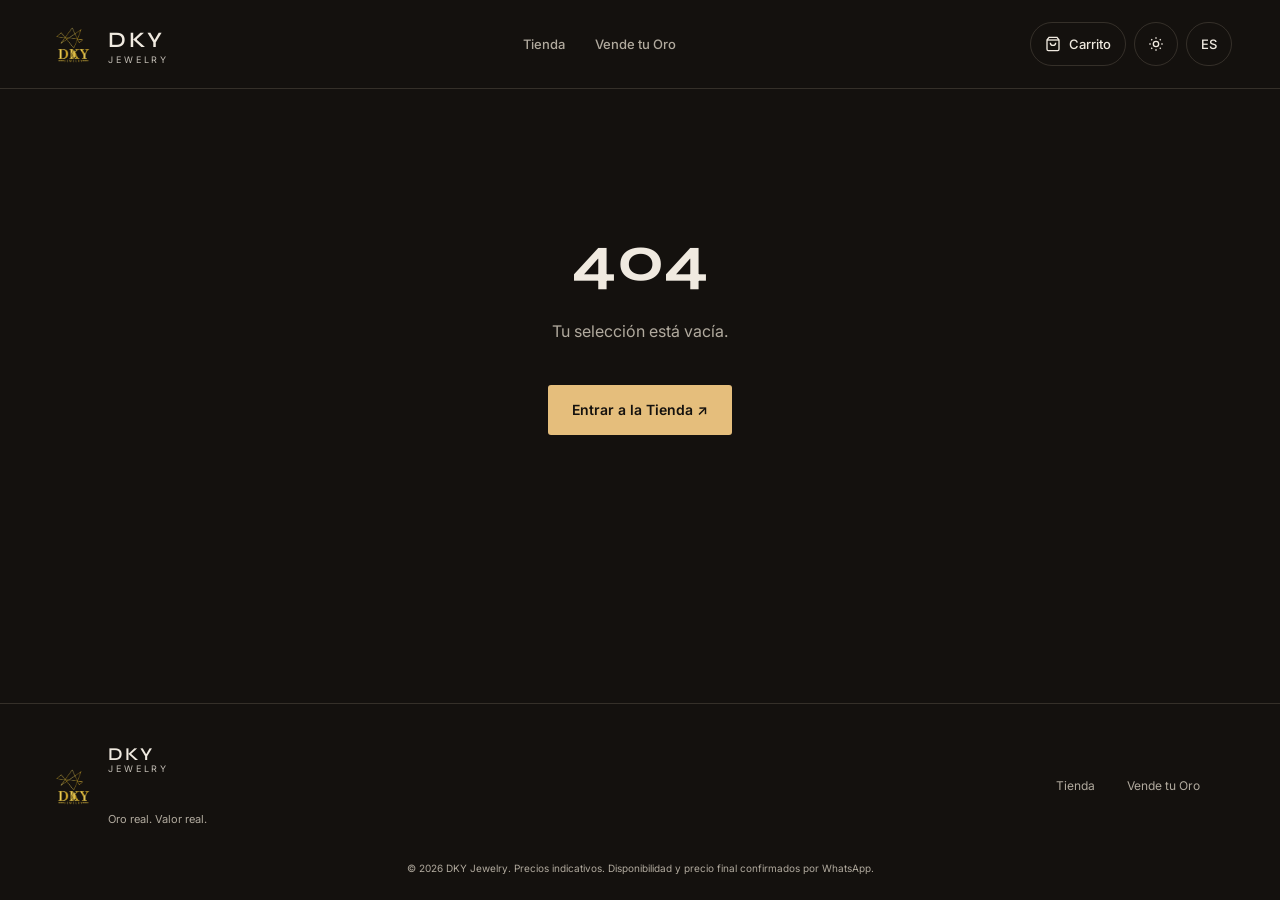
==== commit 4544624a: "fix: keep Laura campaign private and hide buyback rates" ====
--- a/index.html
+++ b/index.html
@@ -35,7 +35,6 @@
       <nav class="main-nav" id="main-nav" aria-label="Principal">
         <a href="/shop" data-route="/shop" data-i18n="nav_shop">Tienda</a>
         <a href="/sell-gold" data-route="/sell-gold" data-i18n="nav_sell">Vende tu Oro</a>
-        <a href="/laura" data-route="/laura" data-i18n="nav_campaign">Laura10</a>
       </nav>
       <div class="header-actions">
         <button type="button" id="cart-btn" class="btn-icon-pill" aria-label="Abrir carrito">
@@ -63,7 +62,6 @@
           <span class="brand-text">DKY <small>JEWELRY</small><br><span class="muted small" data-i18n="footer_tagline">Oro real. Valor real.</span></span>
         </div>
       <a href="/shop" data-i18n="nav_shop">Tienda</a>
-      <a href="/laura" data-i18n="nav_campaign">Laura10</a>
       <a href="/sell-gold" data-i18n="nav_sell">Vende tu Oro</a>
     </div>
     <p class="muted xsmall last">© <span id="year"></span> DKY Jewelry. <span data-i18n="footer_note">Precios indicativos. Disponibilidad y precio final confirmados por WhatsApp.</span></p>
@@ -99,4 +97,4 @@
   <script src="js/router.js?v=4"></script>
   <script src="js/main.js?v=4"></script>
 </body>
-</html>+</html>
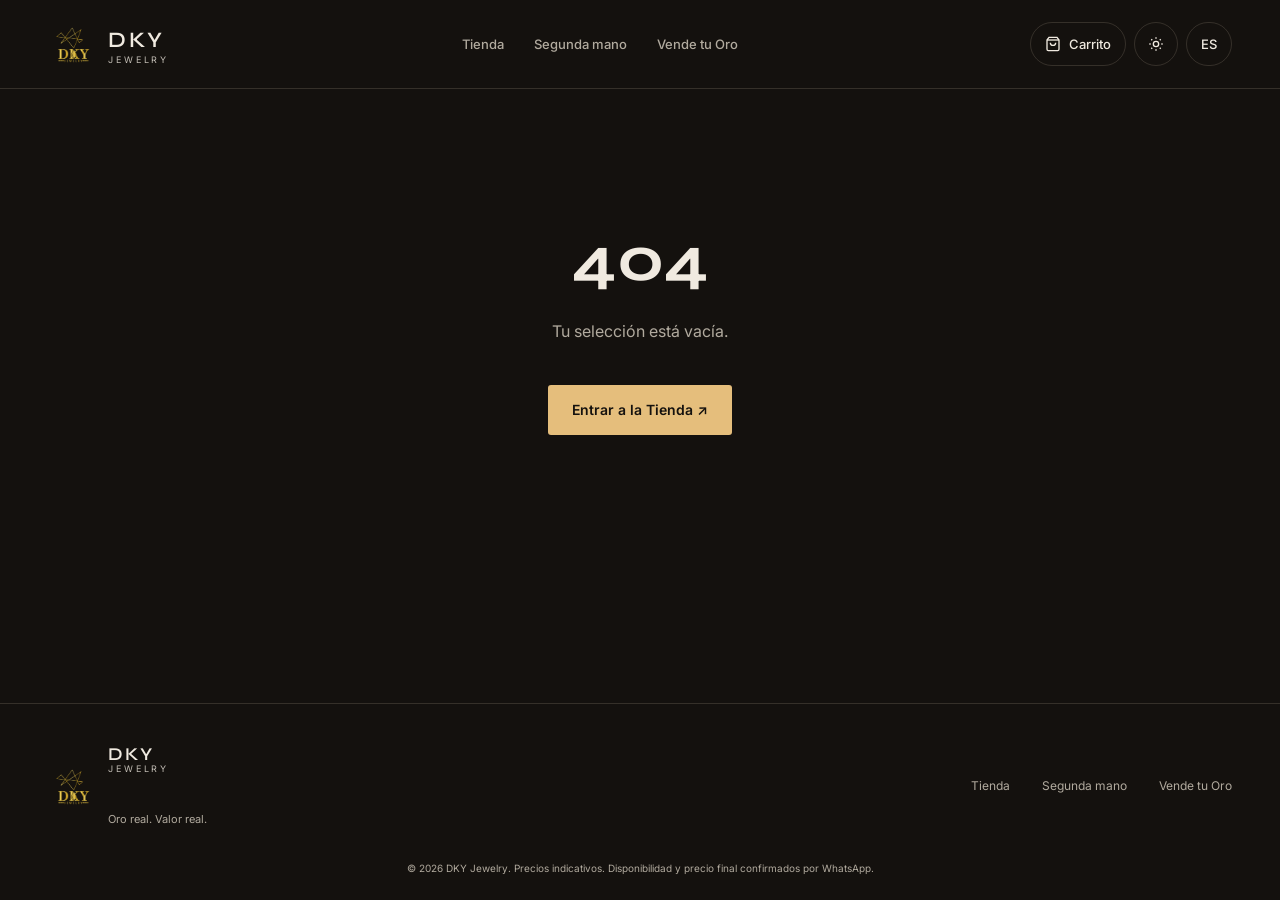
==== commit 3be54968: "feat: add public pre-owned jewelry collection" ====
--- a/index.html
+++ b/index.html
@@ -19,9 +19,9 @@
   <link rel="preconnect" href="https://fonts.googleapis.com" />
   <link rel="preconnect" href="https://fonts.gstatic.com" crossorigin />
   <link rel="stylesheet" href="https://fonts.googleapis.com/css2?family=Bodoni+Moda:ital,wght@0,500;0,600;1,500&family=Syne:wght@500;600;700;800&family=Inter:wght@300;400;500;600;700&display=swap" />
-  <link rel="stylesheet" href="styles.css?v=4" />
-  <link rel="stylesheet" href="brand.css?v=4" />
-  <link rel="stylesheet" href="campaign.css?v=4" />
+  <link rel="stylesheet" href="styles.css?v=5" />
+  <link rel="stylesheet" href="brand.css?v=7" />
+  <link rel="stylesheet" href="campaign.css?v=6" />
 </head>
 <body>
   <a class="skip-link" href="#app" data-i18n="skip_content">Ir al contenido</a>
@@ -34,6 +34,7 @@
       </a>
       <nav class="main-nav" id="main-nav" aria-label="Principal">
         <a href="/shop" data-route="/shop" data-i18n="nav_shop">Tienda</a>
+        <a href="/segunda-mano" data-route="/segunda-mano" data-i18n="nav_preowned">Segunda mano</a>
         <a href="/sell-gold" data-route="/sell-gold" data-i18n="nav_sell">Vende tu Oro</a>
       </nav>
       <div class="header-actions">
@@ -62,6 +63,7 @@
           <span class="brand-text">DKY <small>JEWELRY</small><br><span class="muted small" data-i18n="footer_tagline">Oro real. Valor real.</span></span>
         </div>
       <a href="/shop" data-i18n="nav_shop">Tienda</a>
+      <a href="/segunda-mano" data-i18n="nav_preowned">Segunda mano</a>
       <a href="/sell-gold" data-i18n="nav_sell">Vende tu Oro</a>
     </div>
     <p class="muted xsmall last">© <span id="year"></span> DKY Jewelry. <span data-i18n="footer_note">Precios indicativos. Disponibilidad y precio final confirmados por WhatsApp.</span></p>
@@ -81,20 +83,21 @@
   </aside>
 
   <!-- Scripts modulares -->
-  <script src="config.js?v=4"></script>
-  <script src="products.js?v=4"></script>
-  <script src="js/i18n.js?v=4"></script>
-  <script src="js/theme.js?v=4"></script>
-  <script src="js/spot.js?v=4"></script>
-  <script src="js/cart.js?v=4"></script>
-  <script src="js/pages/home.js?v=4"></script>
-  <script src="js/pages/shop.js?v=4"></script>
-  <script src="js/pages/product.js?v=4"></script>
-  <script src="js/pages/sell.js?v=4"></script>
-  <script src="js/pages/not-found.js?v=4"></script>
-  <script src="campaign-config.js?v=4"></script>
-  <script src="js/pages/campaign.js?v=4"></script>
-  <script src="js/router.js?v=4"></script>
-  <script src="js/main.js?v=4"></script>
+  <script src="config.js?v=5"></script>
+  <script src="products.js?v=6"></script>
+  <script src="js/i18n.js?v=7"></script>
+  <script src="js/theme.js?v=5"></script>
+  <script src="js/spot.js?v=5"></script>
+  <script src="js/cart.js?v=5"></script>
+  <script src="js/pages/home.js?v=6"></script>
+  <script src="js/pages/shop.js?v=6"></script>
+  <script src="js/pages/preowned.js?v=1"></script>
+  <script src="js/pages/product.js?v=7"></script>
+  <script src="js/pages/sell.js?v=5"></script>
+  <script src="js/pages/not-found.js?v=5"></script>
+  <script src="campaign-config.js?v=5"></script>
+  <script src="js/pages/campaign.js?v=6"></script>
+  <script src="js/router.js?v=6"></script>
+  <script src="js/main.js?v=5"></script>
 </body>
 </html>
--- a/brand.css
+++ b/brand.css
@@ -101,6 +101,15 @@
 .home-campaign p:not(.eyebrow) { color: var(--muted-fg); font-size: 13px; margin: 10px 0 0; }
 .home-campaign .btn-primary { margin-left: auto; flex-shrink: 0; }
 .home-service { display: grid; grid-template-columns: 1fr 1fr; gap: 100px; padding-block: 96px 36px; }
+.home-preowned { padding-bottom: 84px; }
+.home-preowned > .text-link { margin-top: 24px; }
+.home-preowned-card { color: var(--foreground); }
+.home-preowned-card > div { position: relative; aspect-ratio: 4 / 5; overflow: hidden; background: var(--card); }
+.home-preowned-card img { width: 100%; height: 100%; object-fit: cover; transition: transform .4s ease; }
+.home-preowned-card:hover img { transform: scale(1.025); }
+.home-preowned-card span { position: absolute; left: 12px; bottom: 12px; padding: 6px 8px; background: var(--gold-bright); color: var(--background); font-size: 9px; font-weight: 700; text-transform: uppercase; }
+.home-preowned-card strong { display: block; margin-top: 12px; font-size: 15px; }
+.home-preowned-card small { color: var(--muted-fg); font-size: 11px; }
 .home-service p:not(.eyebrow) { color: var(--muted-fg); font-size: 14px; margin-top: 0; max-width: 470px; }
 .home-service .eyebrow { margin-bottom: 20px; }
 .shop, .sell { padding-block: 56px; }
@@ -132,6 +141,18 @@
 .loading, .empty-state { padding: 50px 24px; }
 .pp-img-frame { border-radius: 4px; }
 .pp-info h1 { font: 500 clamp(30px, 4vw, 48px)/1.2 var(--font-editorial); }
+.preowned-card .product-img { position: relative; }
+.preowned-badge, .product-preowned-label { display: inline-flex; align-items: center; color: var(--background); background: var(--gold-bright); font-size: 10px; font-weight: 700; letter-spacing: .08em; text-transform: uppercase; }
+.preowned-badge { position: absolute; left: 12px; bottom: 12px; padding: 7px 9px; }
+.preowned-condition { padding: 8px 20px 0; color: var(--muted-fg); font-size: 11px; }
+.product-preowned-label { margin: 12px 0 2px; padding: 6px 9px; }
+.financing-card { margin: 0 0 28px; padding: 22px; border: 1px solid var(--border); background: color-mix(in oklab, var(--card) 90%, var(--gold) 10%); }
+.financing-card h2 { margin: 0 0 17px; font: 500 20px/1.2 var(--font-editorial); }
+.financing-option { display: flex; align-items: end; justify-content: space-between; gap: 16px; padding-top: 15px; border-top: 1px solid var(--border); }
+.financing-option + .financing-option { margin-top: 15px; }
+.financing-option strong { display: block; font-size: 13px; }
+.financing-option p { max-width: 330px; margin: 4px 0 0; color: var(--muted-fg); font-size: 12px; line-height: 1.55; }
+.financing-link { flex: 0 0 auto; min-height: 34px; padding: 7px 0; border-bottom: 1px solid var(--gold); color: var(--gold-bright); font-size: 12px; white-space: nowrap; }
 .drawer { background: var(--background); }
 .drawer-head h2 { font: 500 28px var(--font-editorial); }
 .cart-item { border-radius: 3px; padding: 12px; }
@@ -204,6 +225,8 @@
   .calc-panel, .quote-panel { padding: 24px 20px; }
   .chart { padding: 18px 14px; }
   .quote-list li { font-size: 12px; }
+  .financing-option { display: block; }
+  .financing-link { display: inline-block; margin-top: 12px; }
   .footer-inner { grid-template-columns: repeat(3, 1fr); gap: 16px; }
   .footer-inner .brand { grid-column: 1 / -1; margin-bottom: 8px; }
   #site-footer { margin-top: 56px; }
--- a/campaign.css
+++ b/campaign.css
@@ -35,6 +35,7 @@
 .campaign-empty p { max-width: 670px; font-size: 14px; color: var(--muted-fg); line-height: 1.9; margin: 12px 0 23px; }
 .campaign-empty .btn-primary { display: inline-flex; gap: 25px; }
 .campaign-products-grid { display: grid; grid-template-columns: repeat(3,minmax(0,1fr)); gap: 28px; }
+.campaign-preowned { border-top: 1px solid var(--border); margin-top: 64px; padding-top: 64px; }
 .campaign-product-photo { aspect-ratio: 4/5; position: relative; background: var(--card); overflow: hidden; }
 .campaign-product-photo img { width: 100%; height: 100%; object-fit: cover; transition: transform .4s ease; }
 .campaign-product a:hover img { transform: scale(1.025); }
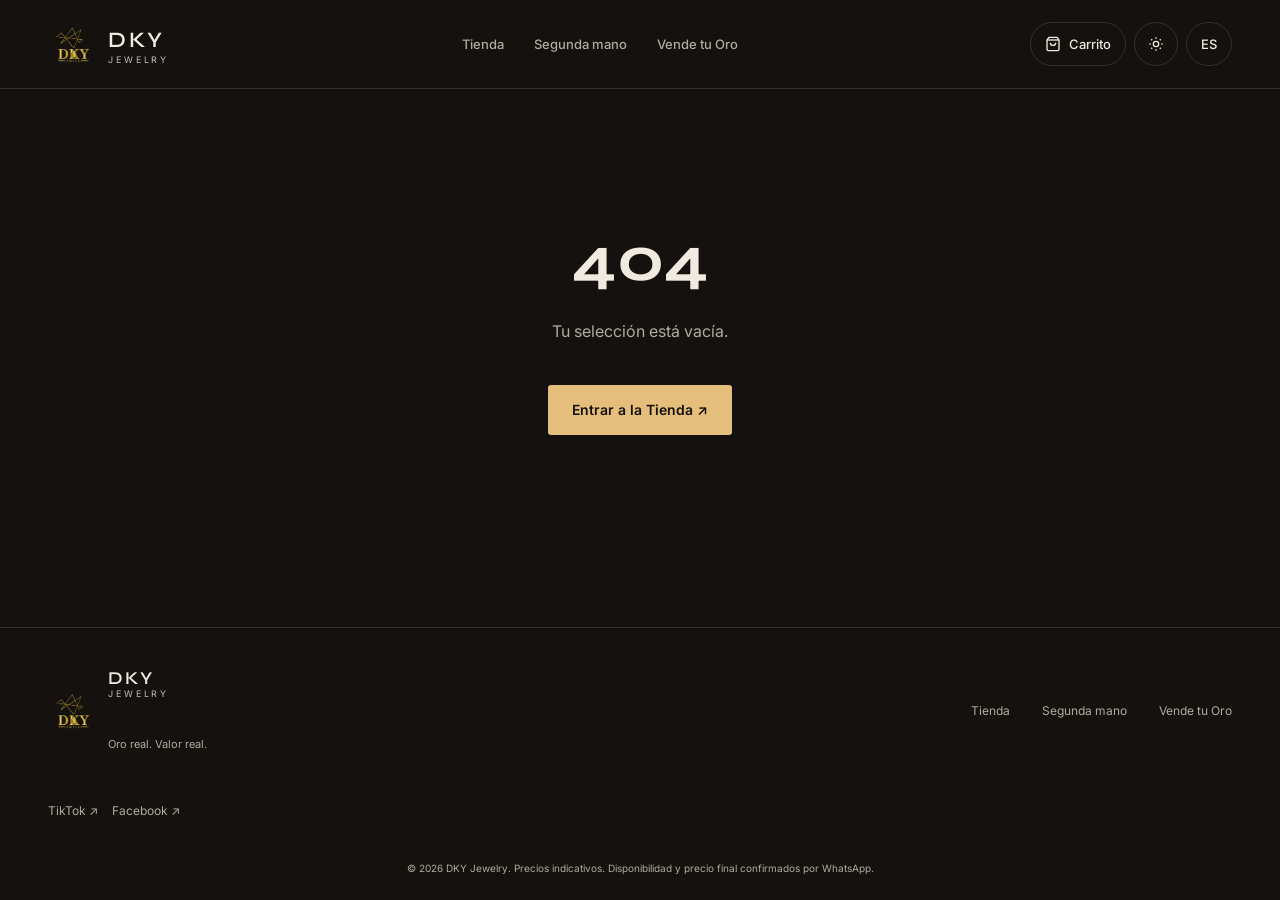
==== commit 1410400d: "feat: add TikTok and Facebook links" ====
--- a/index.html
+++ b/index.html
@@ -10,7 +10,7 @@
       var restore = sessionStorage.getItem('dky_restore_path');
       if (restore) {
         sessionStorage.removeItem('dky_restore_path');
-        history.replaceState(null, '', restore);
+        history.replaceState(null, '', '/#' + restore);
       }
     })();
   </script>
@@ -65,6 +65,10 @@
       <a href="/shop" data-i18n="nav_shop">Tienda</a>
       <a href="/segunda-mano" data-i18n="nav_preowned">Segunda mano</a>
       <a href="/sell-gold" data-i18n="nav_sell">Vende tu Oro</a>
+      <div class="footer-social" aria-label="Redes sociales">
+        <a href="https://www.tiktok.com/@davidrhk?_r=1&amp;_t=ZP-9AAPsi6XEP1" target="_blank" rel="noopener noreferrer">TikTok <span aria-hidden="true">↗</span></a>
+        <a href="https://www.facebook.com/share/1BBfcJ6F8H/" target="_blank" rel="noopener noreferrer">Facebook <span aria-hidden="true">↗</span></a>
+      </div>
     </div>
     <p class="muted xsmall last">© <span id="year"></span> DKY Jewelry. <span data-i18n="footer_note">Precios indicativos. Disponibilidad y precio final confirmados por WhatsApp.</span></p>
   </footer>
@@ -84,7 +88,7 @@
 
   <!-- Scripts modulares -->
   <script src="config.js?v=5"></script>
-  <script src="products.js?v=6"></script>
+  <script src="products.js?v=7"></script>
   <script src="js/i18n.js?v=7"></script>
   <script src="js/theme.js?v=5"></script>
   <script src="js/spot.js?v=5"></script>
@@ -97,7 +101,7 @@
   <script src="js/pages/not-found.js?v=5"></script>
   <script src="campaign-config.js?v=5"></script>
   <script src="js/pages/campaign.js?v=6"></script>
-  <script src="js/router.js?v=6"></script>
+  <script src="js/router.js?v=7"></script>
   <script src="js/main.js?v=5"></script>
 </body>
 </html>
--- a/brand.css
+++ b/brand.css
@@ -102,6 +102,15 @@
 .home-campaign .btn-primary { margin-left: auto; flex-shrink: 0; }
 .home-service { display: grid; grid-template-columns: 1fr 1fr; gap: 100px; padding-block: 96px 36px; }
 .home-preowned { padding-bottom: 84px; }
+.hero-carousel { position: relative; overflow: hidden; }
+.hero-carousel-track { position: relative; aspect-ratio: 6 / 5; background: var(--card); }
+.hero-carousel-track img { position: absolute; inset: 0; width: 100%; height: 100%; object-fit: cover; opacity: 0; transition: opacity .6s ease; }
+.hero-carousel-track img.is-active { opacity: 1; }
+.hero-carousel-controls { position: absolute; z-index: 2; right: 14px; bottom: 52px; display: flex; align-items: center; gap: 8px; }
+.hero-carousel-controls > button { width: 30px; height: 30px; border: 1px solid rgba(255,255,255,.42); border-radius: 50%; background: rgba(8,7,5,.65); color: #fff; cursor: pointer; }
+.hero-carousel-dots { display: flex; gap: 6px; }
+.hero-carousel-dots button { width: 7px; height: 7px; padding: 0; border: 0; border-radius: 50%; background: rgba(255,255,255,.5); cursor: pointer; }
+.hero-carousel-dots button.is-active { background: var(--gold-bright); transform: scale(1.18); }
 .home-preowned > .text-link { margin-top: 24px; }
 .home-preowned-card { color: var(--foreground); }
 .home-preowned-card > div { position: relative; aspect-ratio: 4 / 5; overflow: hidden; background: var(--card); }
@@ -139,7 +148,7 @@
 #chart-svg { touch-action: pan-y; }
 .empty-state { color: var(--muted-fg); }
 .loading, .empty-state { padding: 50px 24px; }
-.pp-img-frame { border-radius: 4px; }
+.pp-img-frame { border-radius: 4px; aspect-ratio: 1; align-self: start; }
 .pp-info h1 { font: 500 clamp(30px, 4vw, 48px)/1.2 var(--font-editorial); }
 .preowned-card .product-img { position: relative; }
 .preowned-badge, .product-preowned-label { display: inline-flex; align-items: center; color: var(--background); background: var(--gold-bright); font-size: 10px; font-weight: 700; letter-spacing: .08em; text-transform: uppercase; }
@@ -163,6 +172,9 @@
 .footer-inner { grid-template-columns: 1fr auto auto auto; align-items: center; gap: 32px; }
 .footer-inner > a { font-size: 12px; color: var(--muted-fg); padding-block: 12px; }
 .footer-inner > a:hover { color: var(--gold-bright); }
+.footer-social { display: flex; align-items: center; gap: 14px; }
+.footer-social a { color: var(--muted-fg); font-size: 12px; padding-block: 12px; }
+.footer-social a:hover { color: var(--gold-bright); }
 .footer-inner .brand-text { font-size: 18px; }
 .footer-inner .brand-text .small { font: 11px var(--font-body); letter-spacing: 0; }
 .last { min-width: 0; max-width: 1184px; margin: 28px auto 0; padding-inline: 20px; font-size: 10px; text-align: center; }
@@ -229,6 +241,7 @@
   .financing-link { display: inline-block; margin-top: 12px; }
   .footer-inner { grid-template-columns: repeat(3, 1fr); gap: 16px; }
   .footer-inner .brand { grid-column: 1 / -1; margin-bottom: 8px; }
+  .footer-social { grid-column: 1 / -1; justify-content: center; }
   #site-footer { margin-top: 56px; }
 }
 @media (max-width: 359px) {
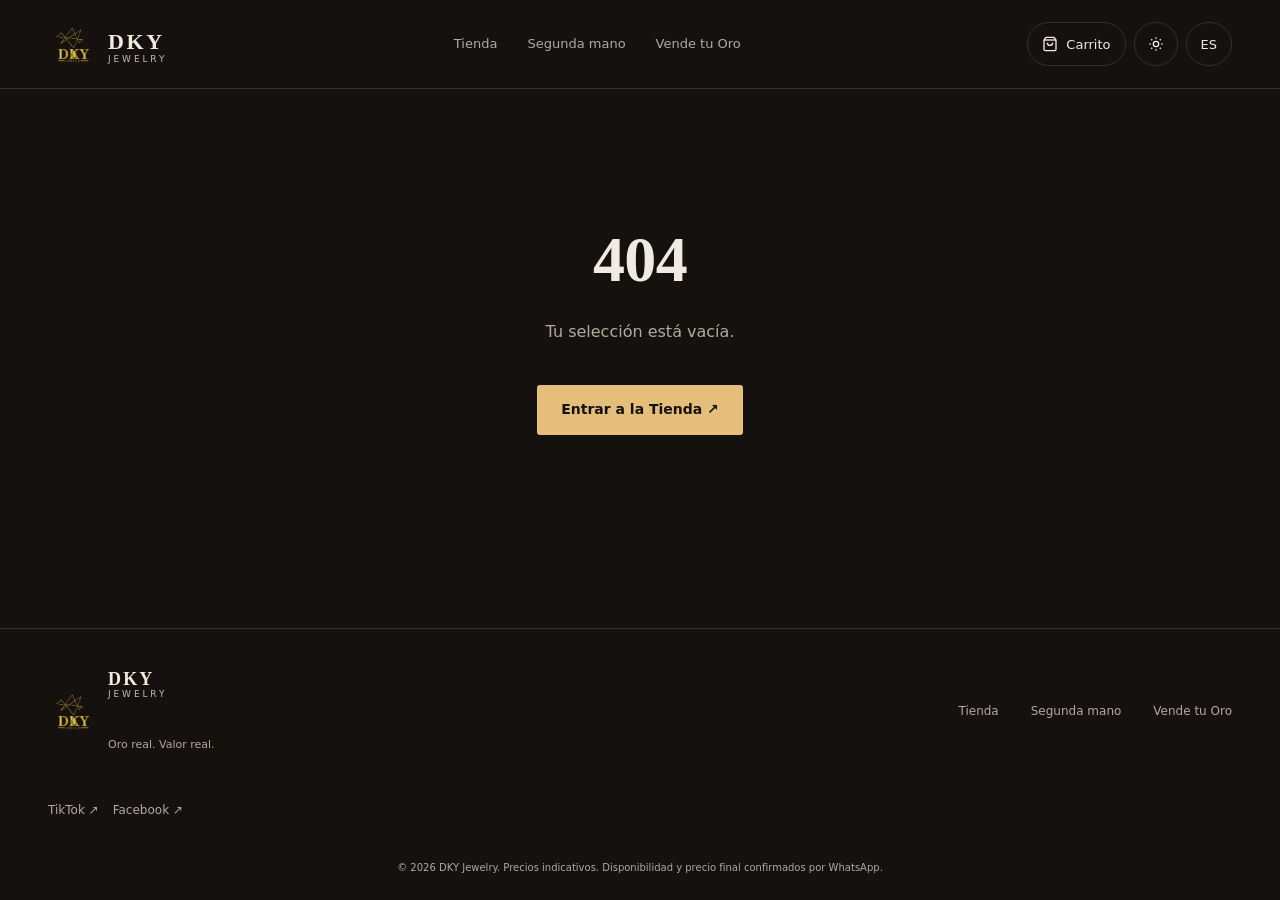
==== commit 138b5557: "feat: add storefront SEO and security metadata" ====
--- a/index.html
+++ b/index.html
@@ -4,6 +4,7 @@
   <meta charset="utf-8" />
   <meta name="viewport" content="width=device-width,initial-scale=1" />
   <title>DKY Jewelry | Oro fino y compra de oro</title>
+  <link rel="canonical" href="https://www.dkygold.com/" />
   <base href="/">
   <script>
     (function() {
@@ -15,6 +16,15 @@
     })();
   </script>
   <meta name="description" content="Compra joyas de oro fino de 14k a 22k y vende tu oro a tasas internacionales en vivo. Transparente, justo y rápido." />
+  <meta property="og:type" content="website" />
+  <meta property="og:site_name" content="DKY Jewelry" />
+  <meta property="og:title" content="DKY Jewelry | Oro fino y compra de oro" />
+  <meta property="og:description" content="Joyas de oro fino y atención personalizada por WhatsApp." />
+  <meta property="og:url" content="https://www.dkygold.com/" />
+  <meta property="og:image" content="https://www.dkygold.com/assets/dky-jewelry-experience.jpg" />
+  <meta name="twitter:card" content="summary_large_image" />
+  <meta http-equiv="Content-Security-Policy" content="default-src 'self'; img-src 'self' data: https://dkyalmacen.eliasworks.uy; script-src 'self' 'unsafe-inline'; style-src 'self' 'unsafe-inline' https://fonts.googleapis.com; font-src https://fonts.gstatic.com; connect-src 'self' https://dkyalmacen.eliasworks.uy https://api.gold-api.com; frame-src https://shopacima.com; base-uri 'self'; object-src 'none'" />
+  <script type="application/ld+json">{"@context":"https://schema.org","@type":"JewelryStore","name":"DKY Jewelry","url":"https://www.dkygold.com/","sameAs":["https://www.tiktok.com/@davidrhk?_r=1&_t=ZP-9AAPsi6XEP1","https://www.facebook.com/share/1BBfcJ6F8H/"]}</script>
   <link rel="icon" href="assets/dky-logo.png" />
   <link rel="preconnect" href="https://fonts.googleapis.com" />
   <link rel="preconnect" href="https://fonts.gstatic.com" crossorigin />
